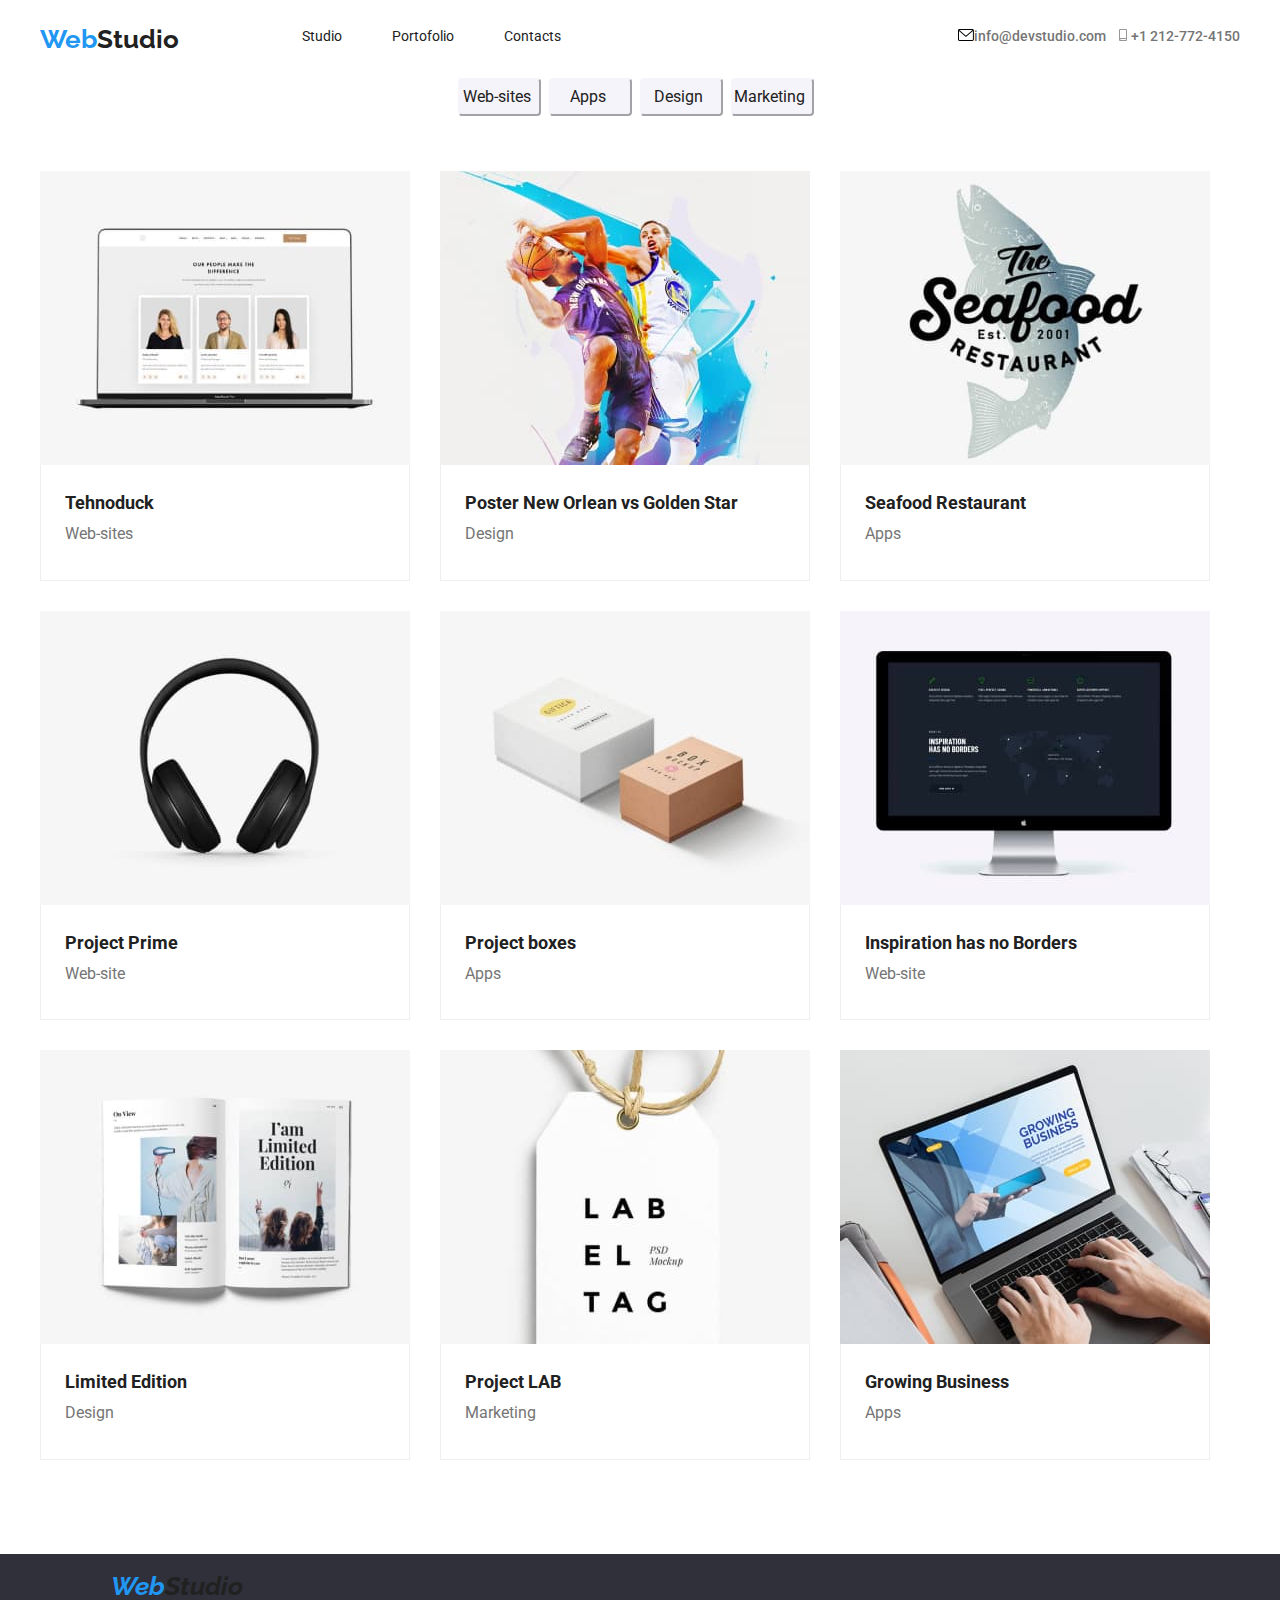
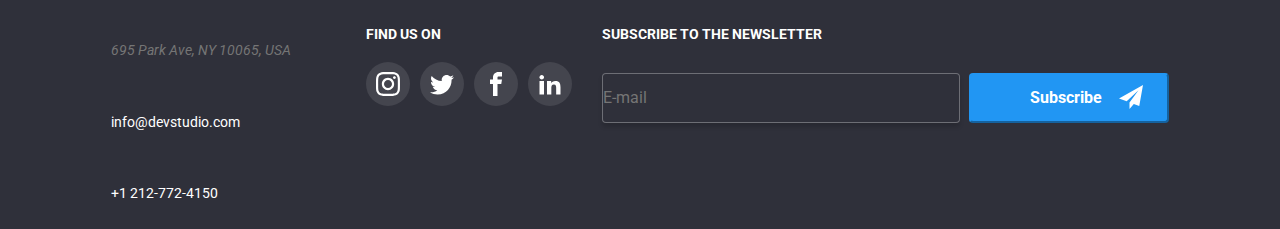
==== portofolio.html @ 78e28e06 "realizat structura proiect" ====
<!DOCTYPE html>
<html lang="en">
  <head>
    <meta charset="UTF-8" />
    <meta http-equiv="X-UA-Compatible" content="IE=edge" />
    <meta name="viewport" content="width=device-width, initial-scale=1.0" />
    <link
      rel="stylesheet"
      href="https://cdnjs.cloudflare.com/ajax/libs/modern-normalize/1.0.0/modern-normalize.min.css"
    />
    <link rel="stylesheet" href="./css/main.min.css" />
    <link rel="stylesheet" href="./sass/components/header.css" />
    <link rel="preconnect" href="https://fonts.googleapis.com" />
    <link rel="preconnect" href="https://fonts.gstatic.com" crossorigin />
    <link
      href="https://fonts.googleapis.com/css2?family=Oleo+Script&family=Raleway:wght@700&family=Roboto:wght@400;500;700;900&display=swap"
      rel="stylesheet"
    />
    <style>
      @import url("https://fonts.googleapis.com/css2?family=Oleo+Script&family=Raleway:wght@700&family=Roboto:wght@400;500;700;900&display=swap");
    </style>
    <title>Portofolio</title>
  </head>
  <body>
    <header class=" page-section">
    <div class="container">
        <a class="logo" href="/"><span class="web_logo">Web</span>Studio</a>
        <nav>
          <ul class="nav-grid">
            <li class="nav-grid_item">
              <a class="nav-link" href="index.html">Studio</a>
            </li>
            <li class="nav-grid_item">
              <a class="nav-link" href="portofolio.html">Portofolio</a>
            </li>
            <li class="nav-grid_item">
              <a class="nav-link" href="">Contacts</a>
            </li>
          </ul>
        </nav>
        <ul class="contact-list">
          <li class="contact-list_item">
            <a class="link" href="mailto:info@devstudio.com"
              ><svg class="address_icon" width="16" height="12">
                <use href="images/icons.svg#icon-envelope"></use></svg
              >info@devstudio.com</a
            >
          </li>
          <li class="contact-list_item">
            <a class="link" href="tel:+1212-772-4150">
              <svg class="address_icon" width="16" height="12">
                <use href="images/icons.svg#icon-smartphone"></use></svg
              >+1 212-772-4150</a
            >
          </li>
        </ul>
    </div>
  </header>
    <main>
      <section class="main-nav">
      <div class="container">
          <ul class="grid-buttons">
            <li class="grid-buttons_item">
              <button class="nav-button" type="button">Web-sites</button>
            </li>
            <li class="grid-buttons_item">
              <button class="nav-button" type="button">Apps</button>
            </li>
            <li class="grid-buttons_item">
              <button class="nav-button" type="button">Design</button>
            </li>
            <li class="grid-buttons_item">
              <button class="nav-button" type="button">Marketing</button>
            </li>
          </ul>
        </section>
      </div>
      <section class="product-section">
      <div class="container port-container">
          <ul class="product-grid ">
            <li class="product-item">
              <div class="box">
                <img
                  class="product-image"
                  src="images/portofolio/img7.jpg"
                  alt="laptop screenshot"
                  width="370"
                />
                <div class="overlay">
                  <p class="overlay_item">
                    Technoduck is a state-of-the-art coronavirus distribution
                    platform. Companies use this platform for digital espionage
                    and attacks on competitors' secure servers.
                  </p>
                </div>
              </div>
              <div class="subtitle">
                <h3 class="subtitle_name">Tehnoduck</h3>
                <p class="subtitle_item">Web-sites</p>
              </div>
            </li>
            <li class="product-item">
              <div class="box">
                <img
                  class="product-image"
                  src="images/portofolio/img8.jpg"
                  alt="basketball match New Orlean vs Golden Star"
                  width="370"
                />
                <div class="overlay">
                  <p class="overlay_item">
                    Technoduck is a state-of-the-art coronavirus distribution
                    platform. Companies use this platform for digital espionage
                    and attacks on competitors' secure servers.
                  </p>
                </div>
              </div>
              <div class="subtitle">
                <h3 class="subtitle_name">Poster New Orlean vs Golden Star</h3>
                <p class="subtitle_item">Design</p>
              </div>
            </li>
            <li class="product-item">
              <div class="box">
                <img
                  class="product-image"
                  src="images/portofolio/img9.jpg"
                  alt="Seafood restaurant logo"
                  width="370"
                />
                <div class="overlay">
                  <p class="overlay_item">
                    Technoduck is a state-of-the-art coronavirus distribution
                    platform. Companies use this platform for digital espionage
                    and attacks on competitors' secure servers.
                  </p>
                </div>
              </div>
              <div class="subtitle">
                <h3 class="subtitle_name">Seafood Restaurant</h3>
                <p class="subtitle_item">Apps</p>
              </div>
            </li>
            <li class="product-item">
              <div class="box">
                <img
                  class="product-image"
                  src="images/portofolio/img10.jpg"
                  alt="black headphones"
                  width="370"
                />
                <div class="overlay">
                  <p class="overlay_item">
                    Technoduck is a state-of-the-art coronavirus distribution
                    platform. Companies use this platform for digital espionage
                    and attacks on competitors' secure servers.
                  </p>
                </div>
              </div>
              <div class="subtitle">
                <h3 class="subtitle_name">Project Prime</h3>
                <p class="subtitle_item">Web-site</p>
              </div>
            </li>
            <li class="product-item">
              <div class="box">
                <img
                  class="product-image"
                  src="images/portofolio/img11.jpg"
                  alt="two boxes"
                  width="370"
                />
                <div class="overlay">
                  <p class="overlay_item">
                    Technoduck is a state-of-the-art coronavirus distribution
                    platform. Companies use this platform for digital espionage
                    and attacks on competitors' secure servers.
                  </p>
                </div>
              </div>
              <div class="subtitle">
                <h3 class="subtitle_name">Project boxes</h3>
                <p class="subtitle_item">Apps</p>
              </div>
            </li>
            <li class="product-item">
              <div class="box">
                <img
                  class="product-image"
                  src="images/portofolio/img12.jpg"
                  alt="world map screenshot"
                  width="370"
                />
                <div class="overlay">
                  <p class="overlay_item">
                    Technoduck is a state-of-the-art coronavirus distribution
                    platform. Companies use this platform for digital espionage
                    and attacks on competitors' secure servers.
                  </p>
                </div>
              </div>
              <div class="subtitle">
                <h3 class="subtitle_name">Inspiration has no Borders</h3>
                <p class="subtitle_item">Web-site</p>
              </div>
            </li>
            <li class="product-item">
              <div class="box">
                <img
                  class="product-image"
                  src="images/portofolio/img13.jpg"
                  alt="openbook"
                  width="370"
                />
                <div class="overlay">
                  <p class="overlay_item">
                    Technoduck is a state-of-the-art coronavirus distribution
                    platform. Companies use this platform for digital espionage
                    and attacks on competitors' secure servers.
                  </p>
                </div>
              </div>
              <div class="subtitle">
                <h3 class="subtitle_name">Limited Edition</h3>
                <p class="subtitle_item">Design</p>
              </div>
            </li>
            <li class="product-item">
              <div class="box">
                <img
                  class="product-image"
                  src="images/portofolio/img14.jpg"
                  alt="label item"
                  width="370"
                />
                <div class="overlay">
                  <p class="overlay_item">
                    Technoduck is a state-of-the-art coronavirus distribution
                    platform. Companies use this platform for digital espionage
                    and attacks on competitors' secure servers.
                  </p>
                </div>
              </div>
              <div class="subtitle">
                <h3 class="subtitle_name">Project LAB</h3>
                <p class="subtitle_item">Marketing</p>
              </div>
            </li>
            <li class="product-item">
              <div class="box">
                <img
                  class="product-image"
                  src="images/portofolio/img15.jpg"
                  alt="working laptop"
                  width="370"
                />
                <div class="overlay">
                  <p class="overlay_item">
                    Technoduck is a state-of-the-art coronavirus distribution
                    platform. Companies use this platform for digital espionage
                    and attacks on competitors' secure servers.
                  </p>
                </div>
              </div>
              <div class="subtitle">
                <h3 class="subtitle_name">Growing Business</h3>
                <p class="subtitle_item">Apps</p>
              </div>
            </li>
          </ul>
        </section>
      </div>
    </main>
    <footer class="footer">
      <div class="container">
        <div class="section-address">
          <address class="address">
            <a class="logo" href="/"
              ><span class="web_logo">Web</span>Studio</a
            >
            <ul class="address-grid">
              <li class="address-grid_item">
                <a class="address" href="https://goo.gl/maps/BJX6DLDA3epBpdEU6"
                  >695 Park Ave, NY 10065, USA</a
                >
              </li>
              <li class="address-grid_item">
                <a class="address-link" href="mailto:info@dev.studio.com"
                  >info@devstudio.com</a
                >
              </li>
              <li class="address-grid_item">
                <a class="address-link" href="tel:+1212-772-4150"
                  >+1 212-772-4150</a
                >
              </li>
            </ul>
          </address>
        </div>
        <div class="social-icon-section">
          <h4 class="social-title">Find us On</h4>
          <ul class="icon_grid">
            <li class="icon_grid_item icon_grid_footer">
              <a class="social-link" href="#" target="_blank"
                ><svg class="social_icon ">
                  <use href="images/icons.svg#icon-instagram"></use></svg
              ></a>
            </li>
            <li class="icon_grid_item icon_grid_footer">
              <a class="social-link" href="#" target="_blank"
                ><svg class="social_icon ">
                  <use href="images/icons.svg#icon-twitter"></use>
                </svg>
              </a>
            </li>
            <li class="icon_grid_item icon_grid_footer">
              <a class="social-link" href="#" target="_blank"
                ><svg class="social_icon ">
                  <use href="images/icons.svg#icon-facebook"></use>
                </svg>
              </a>
            </li>
            <li class="icon_grid_item icon_grid_footer">
              <a class="social-link"href="#" target="_blank">
                <svg class="social_icon">
                  <use href="images/icons.svg#icon-linkedin"></use></svg
              ></a>
            </li>
          </ul>
        </div>
        <div class="subscribe">
          <h4 class="social-title">Subscribe to the newsletter</h4>
          <input
            class="e-mail-section"
            type="email"
            name="e-mail"
            placeholder="E-mail"
          />
          <button class="button" type="submit">
            Subscribe
            <svg class="button_icon">
              <use href="images/form-icons.svg#icon-send"></use>
            </svg>
          </button>
        </div>
      </div>
    </footer>
  </body>
</html>
---- css/main.min.css ----
.heading{font-weight:900px;color:#fff;font-size:44px;line-height:1.36;display:inline-block;margin-bottom:30px;text-align:center;padding-top:200px}.heading__button{margin-bottom:200px}.button{width:200px;height:50px;color:#fff;font-weight:700;font-size:16px;line-height:1.85;background-color:#2196f3;border-color:#2196f3;border-radius:4px;display:inline-block;position:relative}.button:hover{cursor:pointer}.button_icon{width:24px;height:24px;position:absolute;top:10px;right:24px;fill:#fff}.page-section{max-width:1600px}.container-flex{display:flex;margin:0,auto;justify-content:center;align-items:center;flex-direction:column}.logo{text-decoration:none;color:#212121;font-weight:700;font-family:Raleway;font-size:26px;line-height:1,17;margin-right:93px;padding-top:18px}.web_logo{text-decoration:none;color:#2196f3;font-family:raleway;font-weight:700px;font-size:26px;line-height:1.38}.nav-grid{list-style-type:none;display:flex;gap:50px;padding:24px,0,0,25px}.nav-grid .nav-grid_item{display:inline-block}.nav-link{color:#212121;font-style:normal;font-weight:500px;font-size:14px;line-height:1.17;text-decoration:none}.nav-link:hover,.nav-link:active,.nav-link:focus{color:#2196f3}.contact-list{list-style-type:none;margin-left:auto}.contact-list .contact-list_item{display:inline-block}.link{text-decoration:none;color:#757575;font-weight:500;font-size:14px;line-height:1.14;font-style:normal}.link:hover,.link:focus,.link:active{color:#2196f3;cursor:pointer;-webkit-text-decoration:underline 2px #2196f3;text-decoration:underline 2px #2196f3;transition-property:cursor,-webkit-text-decoration;transition-property:cursor,text-decoration;transition-property:cursor,text-decoration,-webkit-text-decoration;transition-duration:250ms;transition-delay:250ms;transition-timing-function:cubic-bezier(0.4, 0, 0.2, 1)}.form-title{font-weight:700px;font-size:20px;line-height:1.17;margin-top:40px;margin-left:41px;margin-bottom:12px}.contact-form{width:448px;height:342px;display:flex;justify-content:center;align-items:center;flex-wrap:wrap}.contact-form label{flex:1 0 100%;font-size:12px;font-weight:400px;line-height:1.17;color:#757575;margin-bottom:10px;margin-left:75px;position:relative}.contact-form input{border-radius:4px;background-color:#fff;width:448px;height:40px;border:1px solid #757575;margin-top:4px;padding-left:40px}.contact-form textarea{width:448px;height:120px;resize:none;margin-top:4px}.form_icon{width:18px;height:18px;position:absolute;top:30px;left:13.5px;color:#212121}.form_icon:hover{fill:#2196f3}.contact-form input:hover,.contact-form input:focus-within{color:#2196f3;outline:none;background-color:#fff;border:1px solid #2196f3;box-shadow:0 2 1 0 rgba(0,0,0,.2),0 1 1 0 rgba(0,0,0,.14),0 1 3 0 rgba(0,0,0,.12);cursor:pointer}.contact-form textarea::-moz-placeholder{padding:12px 16px}.contact-form textarea::placeholder{padding:12px 16px}.contact-form textarea:focus-within{color:#2196f3;outline:none;background-color:#fff;border:1px solid #2196f3;box-shadow:0 2 1 0 rgba(0,0,0,.2),0 1 1 0 rgba(0,0,0,.14),0 1 3 0 rgba(0,0,0,.12);cursor:pointer}.form-agreement{font-size:14px;line-height:1.71;color:#757575;position:relative}.form-agreement svg{width:11px;height:8px;fill:#fff;position:absolute;top:2px;left:43px}.form-span{display:inline-block;width:16px;height:15px;margin-left:40px;margin-right:7px;margin-top:25px;border:1px solid #757575}.form-span:hover{background-color:#2196f3;border:1px solid #2196f3}.checkbox{display:none}.form-link{color:#2196f3;font-size:14px;line-height:1.71}.form-container .button{margin-left:164px}.grid{list-style-type:none;display:flex;flex-wrap:wrap;gap:30px}.grid--col-3 .grid_item{position:relative;margin-bottom:94px}.grid--col-4 .grid_item{margin-bottom:94px;margin-top:94px;display:inline-block}.team--grid .grid_item{box-shadow:1px 0 2px rgba(0,0,0,.2),1px 0 1px rgba(0,0,0,.14),3px 0 1px rgba(0,0,0,.12)}.social-link{background-color:#fff;border-radius:50%;width:44px;height:44px;display:flex;justify-content:center;align-items:center;padding:10px;transition:background-color 250ms cubic-bezier(0.4, 0, 0.2, 1)}.social-link:hover,.social-link:focus{background-color:#2196f3}.social-link_icon{fill:#757575}.section-heading{color:#212121;font-size:36px;font-style:bold;line-height:1.16;text-align:center;padding-bottom:50px}.grid_item{display:inline-block}.grid_icon{width:70px;height:70px;margin-bottom:30px;align-self:center}.grid_title{color:#212121;font-size:16px;font-weight:400px;line-height:1.17;margin-bottom:16px;text-align:left}.grid_parag{color:#757575;font-size:14px;line-height:1.71;margin-top:10px}.icon_grid{list-style-type:none;display:flex;justify-content:center;align-items:center;gap:10px}.icon_grid_item{margin-bottom:30px}.person-name{color:var(--writing-color);font-size:16px;font-weight:500px;line-height:1.17;text-align:center;margin-bottom:10px}.person-title{color:#757575;font-size:16px;font-weight:400px;line-height:1.17;margin-bottom:16px;text-align:center}.apps{width:370px;height:70px;background-color:rgba(47,48,58,.8);position:absolute;left:0;bottom:15px}.apps_title{color:#fff;font-weight:700px;font-size:14px;line-height:1.17;text-align:center;text-transform:uppercase;padding:27px 0}.product-grid{display:flex;flex-wrap:wrap;list-style-type:none;gap:30px;margin-bottom:94px}.product-grid.product-item{flex:calc((100% - 60px)/3)}.box{margin-left:auto;margin-right:auto;width:370px;height:294px;position:relative;overflow:hidden}.overlay{width:100%;height:100%;position:absolute;top:0;bottom:0;left:0;right:0;margin-top:1px;text-align:left;background-color:rgba(33,150,243,.9);transform:translatey(100%);transition:transform 250ms cubic-bezier(0.4, 0, 0.2, 1)}.overlay_item{color:#fff;font-weight:400;font-size:18px;line-height:1.55;padding:63px 24px 94px}.box :hover .overlay,.product-item:hover .overlay{transform:translatey(0)}.subtitle{border-bottom:1px solid rgba(238,238,238,.9333333333);border-left:1px solid rgba(238,238,238,.9333333333);border-right:1px solid rgba(238,238,238,.9333333333);padding-left:24px;padding-right:24px;padding-bottom:20px}.subtitle_name{color:#212121;font-style:bold;font-size:18px;line-height:2;padding-top:20px;margin-bottom:4px}.subtitle_item{color:#757575;font-size:16px;font-weight:400px;line-height:1.17;margin-bottom:16px;text-align:left}.grid-buttons{list-style-type:none;display:flex;justify-content:center;align-items:center;margin-bottom:50px}.grid-buttons_item{padding:6px,25px}.nav-button{min-width:83px;height:38px;color:#212121;background-color:#f5f4fa;border-color:#f5f4fa;border-radius:4px;font-style:medium;font-size:16px;text-align:center;margin-right:8px}.nav-button:hover,.nav-button:active,.nav-button:focus{cursor:pointer;background-color:#2196f3;border-color:#2196f3;color:#fff;box-shadow:0 2px 2px 0 rgba(0,0,0,.12),0 1px 2px 0 rgba(0,0,0,.08)}.footer{background-color:#2f303a;display:flex}.section-address{padding:60px,0}.social-icon-section{padding-top:72px}.subscribe{padding-top:72px}.social-title{color:#fff;font-family:Roboto;font-style:normal;font-weight:700px;font-size:14px;line-height:16.41px;text-transform:uppercase;margin-bottom:20px}.icon_grid_footer .social-link{background-color:rgba(255,255,255,.1)}.icon_grid_footer .social-link:hover,.icon_grid_footer .social-link:active{background-color:#2196f3}.icon_grid_footer .social-link .social_icon{fill:#fff}.address--footer .logo{color:#fff}.address-grid_item{margin-bottom:12px}.address-grid{list-style-type:none}.address-grid .address{padding:0;color:#757575;text-decoration:none;font-size:14px}.address-grid .address:hover,.address-grid .address:focus{color:#2196f3;text-decoration-line:underline 2px #2196f3;cursor:pointer}.address-grid .address-link{color:#fff;text-decoration:none;font-size:14px;font-weight:400px;line-height:1.14;font-style:normal;transition:color 250ms cubic-bezier(0.4, 0, 0.2, 1),-webkit-text-decoration 250ms cubic-bezier(0.4, 0, 0.2, 1);transition:color 250ms cubic-bezier(0.4, 0, 0.2, 1),text-decoration 250ms cubic-bezier(0.4, 0, 0.2, 1);transition:color 250ms cubic-bezier(0.4, 0, 0.2, 1),text-decoration 250ms cubic-bezier(0.4, 0, 0.2, 1),-webkit-text-decoration 250ms cubic-bezier(0.4, 0, 0.2, 1)}.address-grid .address-link:hover,.address-grid .address-link:focus{color:#2196f3;text-decoration-line:underline 2px #2196f3;cursor:pointer}.e-mail-section{height:50px;width:358px;font-size:16px;line-height:1.25;color:#757575;background-color:#2f303a;border:1px solid rgba(255,255,255,.3);border-radius:4px;box-shadow:0px 4px 4px 0px rgba(0,0,0,.15)}.e-mail-section:focus-within{border-color:#2196f3;outline:none;cursor:pointer}.company-link{height:92px;width:170px;border:1px solid #757575;display:flex;justify-content:center;align-items:center}.company-link:focus,.company-link:hover{border:1px solid #2196f3}.company_icon{fill:#757575}.company_icon:hover{fill:#2196f3}.grid--col-6{margin-bottom:94px}*{-webkit-margin-before:0;margin-block-start:0;-webkit-margin-after:0;margin-block-end:0;-webkit-margin-start:0;margin-inline-start:0;-webkit-margin-end:0;margin-inline-end:0;-webkit-padding-start:0;padding-inline-start:0}body{font-family:Roboto;font-weight:400;font-size:36px;line-height:1.66;letter-spacing:3%}.modal{position:fixed;width:100%;height:100%;background-color:rgba(0,0,0,.2);z-index:99;display:flex;justify-content:center;align-items:center;transition:opacity 4000ms cubic-bezier(0.4, 0, 0.2, 1),transform 4000ms cubic-bezier(0.4, 0, 0.2, 1)}.close-modal{padding:0;border-radius:50%;border:1px solid rgba(0,0,0,.1);width:30px;height:30px;font-size:16px;line-height:30px;display:flex;justify-content:center;align-items:center;position:absolute;top:8px;right:8px;cursor:pointer;background-color:#fff}.close-modal:hover{border-color:#2196f3}.inner-modal{border-color:#2196f3;width:528px;height:581px;background-color:#fff;box-shadow:0px 2px 1px 0px rgba(0,0,0,.2),0 1px 1px 0 rgba(0,0,0,.14);position:relative}.inner-modal:hover,.inner-modal:focus{transition-property:box-shadow;transition-duration:250ms;transition-timing-function:cubic-bezier(0.4, 0, 0.2, 1)}.is-hidden{visibility:hidden;opacity:0;pointer-events:none;transform:scale(0)}.container{max-width:1200px;margin:0 auto;display:flex;justify-content:center;gap:30px}.heading-section{max-width:1600px;margin:0,auto;background-image:url("../images/background.jpg"),url("../images/Img Overlay.jpg"),url("../images/background.jpg")}.social_icon{fill:#757575}.social_icon:hover{fill:#fff}/*# sourceMappingURL=main.min.css.map */
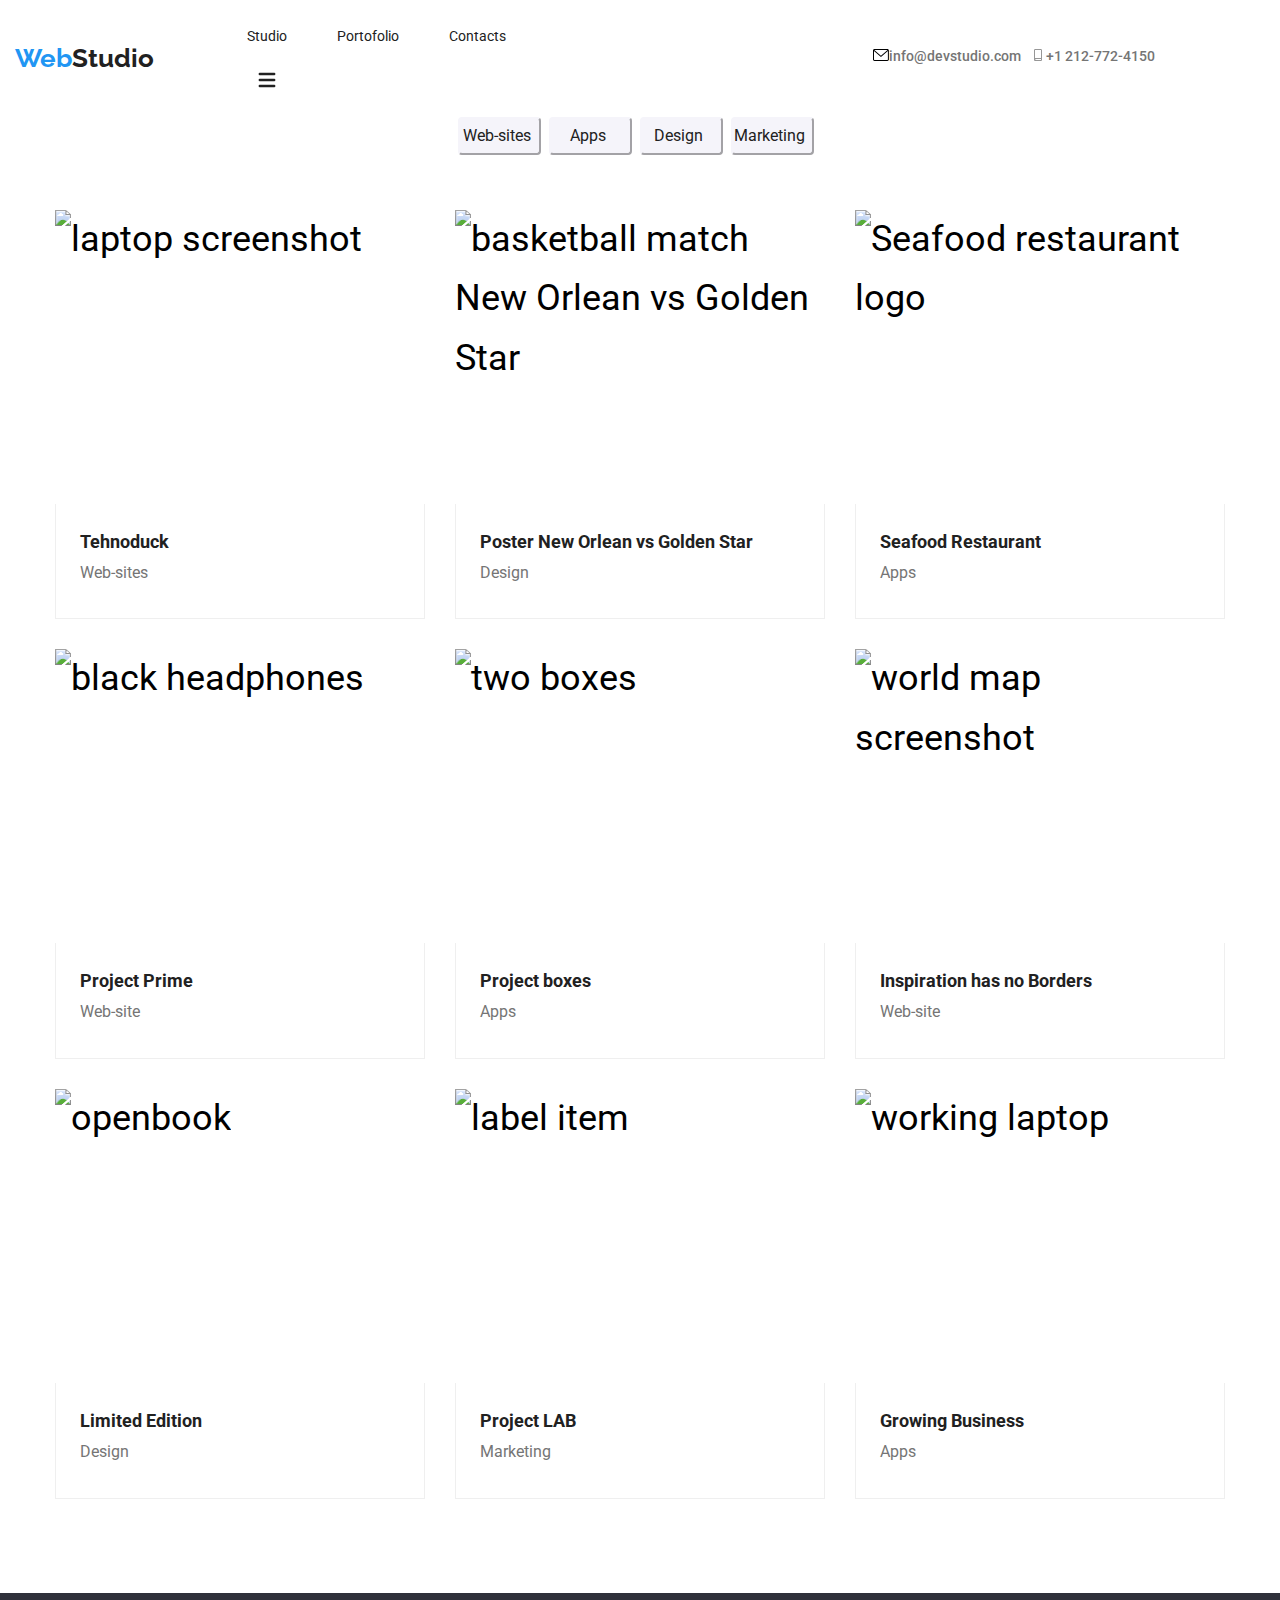
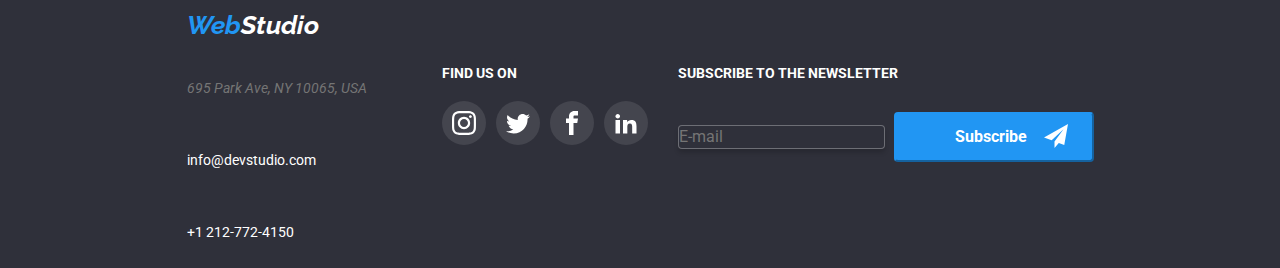
==== commit b5fd3d30: "modificat poze" ====
--- a/portofolio.html
+++ b/portofolio.html
@@ -9,7 +9,6 @@
       href="https://cdnjs.cloudflare.com/ajax/libs/modern-normalize/1.0.0/modern-normalize.min.css"
     />
     <link rel="stylesheet" href="./css/main.min.css" />
-    <link rel="stylesheet" href="./sass/components/header.css" />
     <link rel="preconnect" href="https://fonts.googleapis.com" />
     <link rel="preconnect" href="https://fonts.gstatic.com" crossorigin />
     <link
@@ -22,21 +21,40 @@
     <title>Portofolio</title>
   </head>
   <body>
-    <header class=" page-section">
-    <div class="container">
+    <header class="page-header">
+      <div class="page-header__inner">
         <a class="logo" href="/"><span class="web_logo">Web</span>Studio</a>
         <nav>
           <ul class="nav-grid">
-            <li class="nav-grid_item">
-              <a class="nav-link" href="index.html">Studio</a>
-            </li>
-            <li class="nav-grid_item">
+            <li class="nav_item">
+              <a class="nav-link" href="/">Studio</a>
+            </li>
+            <li class="nav_item">
               <a class="nav-link" href="portofolio.html">Portofolio</a>
             </li>
-            <li class="nav-grid_item">
-              <a class="nav-link" href="">Contacts</a>
+            <li class="nav_item">
+              <a class="nav-link" href="/">Contacts</a>
             </li>
           </ul>
+          <button
+            class="menu-toggle js-open-menu"
+            aria-expanded="false"
+            aria-controls="mobile-menu"
+          >
+            <svg
+              width="24"
+              height="24"
+              fill="currentColor"
+              viewBox="0 0 20 20"
+              xmlns="http://www.w3.org/2000/svg"
+            >
+              <path
+                fill-rule="evenodd"
+                d="M3 5a1 1 0 011-1h12a1 1 0 110 2H4a1 1 0 01-1-1zM3 10a1 1 0 011-1h12a1 1 0 110 2H4a1 1 0 01-1-1zM3 15a1 1 0 011-1h12a1 1 0 110 2H4a1 1 0 01-1-1z"
+                clip-rule="evenodd"
+              ></path>
+            </svg>
+          </button>
         </nav>
         <ul class="contact-list">
           <li class="contact-list_item">
@@ -54,11 +72,11 @@
             >
           </li>
         </ul>
-    </div>
-  </header>
+      </div>
+    </header>
     <main>
-      <section class="main-nav">
       <div class="container">
+        <section class="main-nav">
           <ul class="grid-buttons">
             <li class="grid-buttons_item">
               <button class="nav-button" type="button">Web-sites</button>
@@ -76,15 +94,15 @@
         </section>
       </div>
       <section class="product-section">
-      <div class="container port-container">
-          <ul class="product-grid ">
-            <li class="product-item">
-              <div class="box">
-                <img
-                  class="product-image"
-                  src="images/portofolio/img7.jpg"
+        <div class="container port-container">
+          <ul class="product-grid">
+            <li class="product-item">
+              <div class="box">
+                <img
+                  class="product-image"
+                  srcset="img-1-400w 400w, img-1-900w 900w"
+                  src="images/portofolio/img-400w.jpg"
                   alt="laptop screenshot"
-                  width="370"
                 />
                 <div class="overlay">
                   <p class="overlay_item">
@@ -103,9 +121,9 @@
               <div class="box">
                 <img
                   class="product-image"
-                  src="images/portofolio/img8.jpg"
+                  srcset="img2-400w 400w, img2-900w 900w"
+                  src="images/portofolio/img2-400w.jpg"
                   alt="basketball match New Orlean vs Golden Star"
-                  width="370"
                 />
                 <div class="overlay">
                   <p class="overlay_item">
@@ -124,9 +142,9 @@
               <div class="box">
                 <img
                   class="product-image"
-                  src="images/portofolio/img9.jpg"
+                  srcset="img-3-400w 400w, img-3-900w 900w"
+                  src="images/portofolio/img-3-400w.jpg"
                   alt="Seafood restaurant logo"
-                  width="370"
                 />
                 <div class="overlay">
                   <p class="overlay_item">
@@ -145,9 +163,9 @@
               <div class="box">
                 <img
                   class="product-image"
-                  src="images/portofolio/img10.jpg"
+                  srcset="img-4-400w 400w, img-4-900w 900w"
+                  src="images/portofolio/img-4-400w.jpg"
                   alt="black headphones"
-                  width="370"
                 />
                 <div class="overlay">
                   <p class="overlay_item">
@@ -166,9 +184,9 @@
               <div class="box">
                 <img
                   class="product-image"
-                  src="images/portofolio/img11.jpg"
+                  srcset="img-5-400w 400w, img-5-900w 900w"
+                  src="images/portofolio/img-5-400w.jpg "
                   alt="two boxes"
-                  width="370"
                 />
                 <div class="overlay">
                   <p class="overlay_item">
@@ -187,9 +205,9 @@
               <div class="box">
                 <img
                   class="product-image"
-                  src="images/portofolio/img12.jpg"
+                  srcset="img-6-400w 400w, img-6-900w 900w"
+                  src="images/portofolio/img-6-400w.jpg"
                   alt="world map screenshot"
-                  width="370"
                 />
                 <div class="overlay">
                   <p class="overlay_item">
@@ -208,7 +226,8 @@
               <div class="box">
                 <img
                   class="product-image"
-                  src="images/portofolio/img13.jpg"
+                  srcset="img-7-400w 400w, img-7-900w 900w"
+                  src="images/portofolio/img-7-400w.jpg"
                   alt="openbook"
                   width="370"
                 />
@@ -229,9 +248,9 @@
               <div class="box">
                 <img
                   class="product-image"
-                  src="images/portofolio/img14.jpg"
+                  srcset="img-8-400w 400w, img-8-900w 900w"
+                  src="images/portofolio/img-8-400w.jpg"
                   alt="label item"
-                  width="370"
                 />
                 <div class="overlay">
                   <p class="overlay_item">
@@ -250,9 +269,9 @@
               <div class="box">
                 <img
                   class="product-image"
-                  src="images/portofolio/img15.jpg"
+                  srcset="img-9-400w 400w, img-9-900w 900w"
+                  src="images/portofolio/img-9-400w.jpg"
                   alt="working laptop"
-                  width="370"
                 />
                 <div class="overlay">
                   <p class="overlay_item">
@@ -268,16 +287,14 @@
               </div>
             </li>
           </ul>
-        </section>
-      </div>
+        </div>
+      </section>
     </main>
     <footer class="footer">
-      <div class="container">
+      <div class="container footer-section">
         <div class="section-address">
-          <address class="address">
-            <a class="logo" href="/"
-              ><span class="web_logo">Web</span>Studio</a
-            >
+          <address class="address address--footer">
+            <a class="logo" href="/"><span class="web_logo">Web</span>Studio</a>
             <ul class="address-grid">
               <li class="address-grid_item">
                 <a class="address" href="https://goo.gl/maps/BJX6DLDA3epBpdEU6"
@@ -302,26 +319,26 @@
           <ul class="icon_grid">
             <li class="icon_grid_item icon_grid_footer">
               <a class="social-link" href="#" target="_blank"
-                ><svg class="social_icon ">
+                ><svg class="social_icon">
                   <use href="images/icons.svg#icon-instagram"></use></svg
               ></a>
             </li>
             <li class="icon_grid_item icon_grid_footer">
               <a class="social-link" href="#" target="_blank"
-                ><svg class="social_icon ">
+                ><svg class="social_icon">
                   <use href="images/icons.svg#icon-twitter"></use>
                 </svg>
               </a>
             </li>
             <li class="icon_grid_item icon_grid_footer">
               <a class="social-link" href="#" target="_blank"
-                ><svg class="social_icon ">
+                ><svg class="social_icon">
                   <use href="images/icons.svg#icon-facebook"></use>
                 </svg>
               </a>
             </li>
             <li class="icon_grid_item icon_grid_footer">
-              <a class="social-link"href="#" target="_blank">
+              <a class="social-link" href="#" target="_blank">
                 <svg class="social_icon">
                   <use href="images/icons.svg#icon-linkedin"></use></svg
               ></a>
@@ -345,5 +362,52 @@
         </div>
       </div>
     </footer>
+    <div class="menu-container js-menu-container" id="mobile-menu">
+      <button class="menu-toggle js-close-menu">
+        <svg
+          fill="currentColor"
+          viewBox="0 0 20 20"
+          xmlns="http://www.w3.org/2000/svg"
+          width="24"
+          height="24"
+        >
+          <path
+            fill-rule="evenodd"
+            d="M4.293 4.293a1 1 0 011.414 0L10 8.586l4.293-4.293a1 1 0 111.414 1.414L11.414 10l4.293 4.293a1 1 0 01-1.414 1.414L10 11.414l-4.293 4.293a1 1 0 01-1.414-1.414L8.586 10 4.293 5.707a1 1 0 010-1.414z"
+            clip-rule="evenodd"
+          ></path>
+        </svg>
+      </button>
+      <ul class="mobile-menu">
+        <li><a href="index.html" class="link">Studio</a></li>
+        <li><a href="portofolio.html" class="link">Portofolio</a></li>
+        <li><a href="#" class="link">Contacts</a></li>
+      </ul>
+      <ul class="mobile-menu contacts">
+        <li>
+          <a class="contact-link" href="mailto:info@devstudio.com"
+            >info@devstudio.com</a
+          >
+        </li>
+        <li>
+          <a class="contact-link" href="tel:+1212-772-4150"> +1 212-772-4150</a>
+        </li>
+      </ul>
+      <ul class="mobile-menu social-links">
+        <li class="menu_item">
+          <a class="social-link_item" href="#">Instagram</a>
+        </li>
+        <li class="menu_item">
+          <a class="social-link_item" href="#">Twitter</a>
+        </li>
+        <li class="menu_item">
+          <a class="social-link_item" href="#">Facebook</a>
+        </li>
+        <li class="menu_item">
+          <a class="social-link_item" href="#">Linkedin</a>
+        </li>
+      </ul>
+    </div>
+    <script defer src="js/mobile-menu.js"></script>
   </body>
 </html>
--- a/css/main.min.css
+++ b/css/main.min.css
@@ -1 +1 @@
-.heading{font-weight:900px;color:#fff;font-size:44px;line-height:1.36;display:inline-block;margin-bottom:30px;text-align:center;padding-top:200px}.heading__button{margin-bottom:200px}.button{width:200px;height:50px;color:#fff;font-weight:700;font-size:16px;line-height:1.85;background-color:#2196f3;border-color:#2196f3;border-radius:4px;display:inline-block;position:relative}.button:hover{cursor:pointer}.button_icon{width:24px;height:24px;position:absolute;top:10px;right:24px;fill:#fff}.page-section{max-width:1600px}.container-flex{display:flex;margin:0,auto;justify-content:center;align-items:center;flex-direction:column}.logo{text-decoration:none;color:#212121;font-weight:700;font-family:Raleway;font-size:26px;line-height:1,17;margin-right:93px;padding-top:18px}.web_logo{text-decoration:none;color:#2196f3;font-family:raleway;font-weight:700px;font-size:26px;line-height:1.38}.nav-grid{list-style-type:none;display:flex;gap:50px;padding:24px,0,0,25px}.nav-grid .nav-grid_item{display:inline-block}.nav-link{color:#212121;font-style:normal;font-weight:500px;font-size:14px;line-height:1.17;text-decoration:none}.nav-link:hover,.nav-link:active,.nav-link:focus{color:#2196f3}.contact-list{list-style-type:none;margin-left:auto}.contact-list .contact-list_item{display:inline-block}.link{text-decoration:none;color:#757575;font-weight:500;font-size:14px;line-height:1.14;font-style:normal}.link:hover,.link:focus,.link:active{color:#2196f3;cursor:pointer;-webkit-text-decoration:underline 2px #2196f3;text-decoration:underline 2px #2196f3;transition-property:cursor,-webkit-text-decoration;transition-property:cursor,text-decoration;transition-property:cursor,text-decoration,-webkit-text-decoration;transition-duration:250ms;transition-delay:250ms;transition-timing-function:cubic-bezier(0.4, 0, 0.2, 1)}.form-title{font-weight:700px;font-size:20px;line-height:1.17;margin-top:40px;margin-left:41px;margin-bottom:12px}.contact-form{width:448px;height:342px;display:flex;justify-content:center;align-items:center;flex-wrap:wrap}.contact-form label{flex:1 0 100%;font-size:12px;font-weight:400px;line-height:1.17;color:#757575;margin-bottom:10px;margin-left:75px;position:relative}.contact-form input{border-radius:4px;background-color:#fff;width:448px;height:40px;border:1px solid #757575;margin-top:4px;padding-left:40px}.contact-form textarea{width:448px;height:120px;resize:none;margin-top:4px}.form_icon{width:18px;height:18px;position:absolute;top:30px;left:13.5px;color:#212121}.form_icon:hover{fill:#2196f3}.contact-form input:hover,.contact-form input:focus-within{color:#2196f3;outline:none;background-color:#fff;border:1px solid #2196f3;box-shadow:0 2 1 0 rgba(0,0,0,.2),0 1 1 0 rgba(0,0,0,.14),0 1 3 0 rgba(0,0,0,.12);cursor:pointer}.contact-form textarea::-moz-placeholder{padding:12px 16px}.contact-form textarea::placeholder{padding:12px 16px}.contact-form textarea:focus-within{color:#2196f3;outline:none;background-color:#fff;border:1px solid #2196f3;box-shadow:0 2 1 0 rgba(0,0,0,.2),0 1 1 0 rgba(0,0,0,.14),0 1 3 0 rgba(0,0,0,.12);cursor:pointer}.form-agreement{font-size:14px;line-height:1.71;color:#757575;position:relative}.form-agreement svg{width:11px;height:8px;fill:#fff;position:absolute;top:2px;left:43px}.form-span{display:inline-block;width:16px;height:15px;margin-left:40px;margin-right:7px;margin-top:25px;border:1px solid #757575}.form-span:hover{background-color:#2196f3;border:1px solid #2196f3}.checkbox{display:none}.form-link{color:#2196f3;font-size:14px;line-height:1.71}.form-container .button{margin-left:164px}.grid{list-style-type:none;display:flex;flex-wrap:wrap;gap:30px}.grid--col-3 .grid_item{position:relative;margin-bottom:94px}.grid--col-4 .grid_item{margin-bottom:94px;margin-top:94px;display:inline-block}.team--grid .grid_item{box-shadow:1px 0 2px rgba(0,0,0,.2),1px 0 1px rgba(0,0,0,.14),3px 0 1px rgba(0,0,0,.12)}.social-link{background-color:#fff;border-radius:50%;width:44px;height:44px;display:flex;justify-content:center;align-items:center;padding:10px;transition:background-color 250ms cubic-bezier(0.4, 0, 0.2, 1)}.social-link:hover,.social-link:focus{background-color:#2196f3}.social-link_icon{fill:#757575}.section-heading{color:#212121;font-size:36px;font-style:bold;line-height:1.16;text-align:center;padding-bottom:50px}.grid_item{display:inline-block}.grid_icon{width:70px;height:70px;margin-bottom:30px;align-self:center}.grid_title{color:#212121;font-size:16px;font-weight:400px;line-height:1.17;margin-bottom:16px;text-align:left}.grid_parag{color:#757575;font-size:14px;line-height:1.71;margin-top:10px}.icon_grid{list-style-type:none;display:flex;justify-content:center;align-items:center;gap:10px}.icon_grid_item{margin-bottom:30px}.person-name{color:var(--writing-color);font-size:16px;font-weight:500px;line-height:1.17;text-align:center;margin-bottom:10px}.person-title{color:#757575;font-size:16px;font-weight:400px;line-height:1.17;margin-bottom:16px;text-align:center}.apps{width:370px;height:70px;background-color:rgba(47,48,58,.8);position:absolute;left:0;bottom:15px}.apps_title{color:#fff;font-weight:700px;font-size:14px;line-height:1.17;text-align:center;text-transform:uppercase;padding:27px 0}.product-grid{display:flex;flex-wrap:wrap;list-style-type:none;gap:30px;margin-bottom:94px}.product-grid.product-item{flex:calc((100% - 60px)/3)}.box{margin-left:auto;margin-right:auto;width:370px;height:294px;position:relative;overflow:hidden}.overlay{width:100%;height:100%;position:absolute;top:0;bottom:0;left:0;right:0;margin-top:1px;text-align:left;background-color:rgba(33,150,243,.9);transform:translatey(100%);transition:transform 250ms cubic-bezier(0.4, 0, 0.2, 1)}.overlay_item{color:#fff;font-weight:400;font-size:18px;line-height:1.55;padding:63px 24px 94px}.box :hover .overlay,.product-item:hover .overlay{transform:translatey(0)}.subtitle{border-bottom:1px solid rgba(238,238,238,.9333333333);border-left:1px solid rgba(238,238,238,.9333333333);border-right:1px solid rgba(238,238,238,.9333333333);padding-left:24px;padding-right:24px;padding-bottom:20px}.subtitle_name{color:#212121;font-style:bold;font-size:18px;line-height:2;padding-top:20px;margin-bottom:4px}.subtitle_item{color:#757575;font-size:16px;font-weight:400px;line-height:1.17;margin-bottom:16px;text-align:left}.grid-buttons{list-style-type:none;display:flex;justify-content:center;align-items:center;margin-bottom:50px}.grid-buttons_item{padding:6px,25px}.nav-button{min-width:83px;height:38px;color:#212121;background-color:#f5f4fa;border-color:#f5f4fa;border-radius:4px;font-style:medium;font-size:16px;text-align:center;margin-right:8px}.nav-button:hover,.nav-button:active,.nav-button:focus{cursor:pointer;background-color:#2196f3;border-color:#2196f3;color:#fff;box-shadow:0 2px 2px 0 rgba(0,0,0,.12),0 1px 2px 0 rgba(0,0,0,.08)}.footer{background-color:#2f303a;display:flex}.section-address{padding:60px,0}.social-icon-section{padding-top:72px}.subscribe{padding-top:72px}.social-title{color:#fff;font-family:Roboto;font-style:normal;font-weight:700px;font-size:14px;line-height:16.41px;text-transform:uppercase;margin-bottom:20px}.icon_grid_footer .social-link{background-color:rgba(255,255,255,.1)}.icon_grid_footer .social-link:hover,.icon_grid_footer .social-link:active{background-color:#2196f3}.icon_grid_footer .social-link .social_icon{fill:#fff}.address--footer .logo{color:#fff}.address-grid_item{margin-bottom:12px}.address-grid{list-style-type:none}.address-grid .address{padding:0;color:#757575;text-decoration:none;font-size:14px}.address-grid .address:hover,.address-grid .address:focus{color:#2196f3;text-decoration-line:underline 2px #2196f3;cursor:pointer}.address-grid .address-link{color:#fff;text-decoration:none;font-size:14px;font-weight:400px;line-height:1.14;font-style:normal;transition:color 250ms cubic-bezier(0.4, 0, 0.2, 1),-webkit-text-decoration 250ms cubic-bezier(0.4, 0, 0.2, 1);transition:color 250ms cubic-bezier(0.4, 0, 0.2, 1),text-decoration 250ms cubic-bezier(0.4, 0, 0.2, 1);transition:color 250ms cubic-bezier(0.4, 0, 0.2, 1),text-decoration 250ms cubic-bezier(0.4, 0, 0.2, 1),-webkit-text-decoration 250ms cubic-bezier(0.4, 0, 0.2, 1)}.address-grid .address-link:hover,.address-grid .address-link:focus{color:#2196f3;text-decoration-line:underline 2px #2196f3;cursor:pointer}.e-mail-section{height:50px;width:358px;font-size:16px;line-height:1.25;color:#757575;background-color:#2f303a;border:1px solid rgba(255,255,255,.3);border-radius:4px;box-shadow:0px 4px 4px 0px rgba(0,0,0,.15)}.e-mail-section:focus-within{border-color:#2196f3;outline:none;cursor:pointer}.company-link{height:92px;width:170px;border:1px solid #757575;display:flex;justify-content:center;align-items:center}.company-link:focus,.company-link:hover{border:1px solid #2196f3}.company_icon{fill:#757575}.company_icon:hover{fill:#2196f3}.grid--col-6{margin-bottom:94px}*{-webkit-margin-before:0;margin-block-start:0;-webkit-margin-after:0;margin-block-end:0;-webkit-margin-start:0;margin-inline-start:0;-webkit-margin-end:0;margin-inline-end:0;-webkit-padding-start:0;padding-inline-start:0}body{font-family:Roboto;font-weight:400;font-size:36px;line-height:1.66;letter-spacing:3%}.modal{position:fixed;width:100%;height:100%;background-color:rgba(0,0,0,.2);z-index:99;display:flex;justify-content:center;align-items:center;transition:opacity 4000ms cubic-bezier(0.4, 0, 0.2, 1),transform 4000ms cubic-bezier(0.4, 0, 0.2, 1)}.close-modal{padding:0;border-radius:50%;border:1px solid rgba(0,0,0,.1);width:30px;height:30px;font-size:16px;line-height:30px;display:flex;justify-content:center;align-items:center;position:absolute;top:8px;right:8px;cursor:pointer;background-color:#fff}.close-modal:hover{border-color:#2196f3}.inner-modal{border-color:#2196f3;width:528px;height:581px;background-color:#fff;box-shadow:0px 2px 1px 0px rgba(0,0,0,.2),0 1px 1px 0 rgba(0,0,0,.14);position:relative}.inner-modal:hover,.inner-modal:focus{transition-property:box-shadow;transition-duration:250ms;transition-timing-function:cubic-bezier(0.4, 0, 0.2, 1)}.is-hidden{visibility:hidden;opacity:0;pointer-events:none;transform:scale(0)}.container{max-width:1200px;margin:0 auto;display:flex;justify-content:center;gap:30px}.heading-section{max-width:1600px;margin:0,auto;background-image:url("../images/background.jpg"),url("../images/Img Overlay.jpg"),url("../images/background.jpg")}.social_icon{fill:#757575}.social_icon:hover{fill:#fff}/*# sourceMappingURL=main.min.css.map */+@media(min-width: 1200px){.page-section .what-we-do{display:none}}.grid{flex-basis:0 0 100%;list-style-type:none;display:flex;flex-wrap:wrap;gap:30px}.grid--col-3 .grid_item{flex-basis:1 0 100%;position:relative;margin-bottom:94px}.grid--col-4 .grid_item{flex-basis:0 0 100%;margin-bottom:94px;margin-top:94px;display:inline-block}.team--grid .grid_item{box-shadow:1px 0 2px rgba(0,0,0,.2),1px 0 1px rgba(0,0,0,.14),3px 0 1px rgba(0,0,0,.12)}.social-link{background-color:#fff;border-radius:50%;width:44px;height:44px;display:flex;justify-content:center;align-items:center;padding:10px;transition:background-color 250ms cubic-bezier(0.4, 0, 0.2, 1)}.social-link:hover,.social-link:focus{background-color:#2196f3}.social-link_icon{fill:#757575}.section-heading{color:#212121;font-size:36px;font-style:bold;line-height:1.16;text-align:center;padding-bottom:50px}.grid_item{display:inline-block}.grid_icon{width:70px;height:70px;margin-bottom:30px;align-self:center}.grid_title{color:#212121;font-size:16px;font-weight:400px;line-height:1.17;margin-bottom:16px;text-align:left}.grid_parag{color:#757575;font-size:14px;line-height:1.71;margin-top:10px}.icon_grid{list-style-type:none;display:flex;justify-content:center;align-items:center;gap:10px}.icon_grid_item{margin-bottom:30px}.person-name{color:var(--writing-color);font-size:16px;font-weight:500px;line-height:1.17;text-align:center;margin-bottom:10px}.person-title{color:#757575;font-size:16px;font-weight:400px;line-height:1.17;margin-bottom:16px;text-align:center}.apps{width:370px;height:70px;background-color:rgba(47,48,58,.8);position:absolute;left:0;bottom:15px}.apps_title{color:#fff;font-weight:700px;font-size:14px;line-height:1.17;text-align:center;text-transform:uppercase;padding:27px 0}.company-link{height:92px;width:170px;border:1px solid #757575;display:flex;justify-content:center;align-items:center}.company-link:focus,.company-link:hover{border:1px solid #2196f3}.company_icon{fill:#757575}.company_icon:hover{fill:#2196f3}.grid--col-6{margin-bottom:94px}.footer{background-color:#2f303a;display:flex}.section-address{padding:60px,0}.social-icon-section{padding-top:72px}.subscribe{padding-top:72px}.social-title{color:#fff;font-family:Roboto;font-style:normal;font-weight:700px;font-size:14px;line-height:16.41px;text-transform:uppercase;margin-bottom:20px}.icon_grid_footer .social-link{background-color:rgba(255,255,255,.1)}.icon_grid_footer .social-link:hover,.icon_grid_footer .social-link:active{background-color:#2196f3}.icon_grid_footer .social-link .social_icon{fill:#fff}.address--footer .logo{color:#fff}.address-grid_item{margin-bottom:12px}.address-grid{list-style-type:none}.address-grid .address{padding:0;color:#757575;text-decoration:none;font-size:14px}.address-grid .address:hover,.address-grid .address:focus{color:#2196f3;text-decoration-line:underline 2px #2196f3;cursor:pointer}.address-grid .address-link{color:#fff;text-decoration:none;font-size:14px;font-weight:400px;line-height:1.14;font-style:normal;transition:color 250ms cubic-bezier(0.4, 0, 0.2, 1),-webkit-text-decoration 250ms cubic-bezier(0.4, 0, 0.2, 1);transition:color 250ms cubic-bezier(0.4, 0, 0.2, 1),text-decoration 250ms cubic-bezier(0.4, 0, 0.2, 1);transition:color 250ms cubic-bezier(0.4, 0, 0.2, 1),text-decoration 250ms cubic-bezier(0.4, 0, 0.2, 1),-webkit-text-decoration 250ms cubic-bezier(0.4, 0, 0.2, 1)}.address-grid .address-link:hover,.address-grid .address-link:focus{color:#2196f3;text-decoration-line:underline 2px #2196f3;cursor:pointer}.e-mail-section{font-size:16px;line-height:1.25;color:#757575;background-color:#2f303a;border:1px solid rgba(255,255,255,.3);border-radius:4px;box-shadow:0px 4px 4px 0px rgba(0,0,0,.15)}.e-mail-section:focus-within{border-color:#2196f3;outline:none;cursor:pointer}.heading{font-weight:900px;color:#fff;font-size:44px;line-height:1.36;display:inline-block;margin-bottom:30px;text-align:center;padding-top:200px}.heading__button{margin-bottom:200px}.page-header__inner{min-width:320px;max-width:1170px;padding-left:15px;padding-right:15px;min-height:80px;display:flex;justify-content:space-between;align-items:center}.button{width:200px;height:50px;color:#fff;font-weight:700;font-size:16px;line-height:1.85;background-color:#2196f3;border-color:#2196f3;border-radius:4px;display:inline-block;position:relative}.button:hover{cursor:pointer}.button_icon{width:24px;height:24px;position:absolute;top:10px;right:24px;fill:#fff}.page-section{min-width:480px}.container-flex{min-width:480px;max-width:1600px;display:flex;margin:0,auto;justify-content:center;align-items:center;flex-direction:column}.logo{text-decoration:none;color:#212121;font-weight:700;font-family:Raleway;font-size:26px;line-height:1,17;margin-right:93px;padding-top:18px}.web_logo{text-decoration:none;color:#2196f3;font-family:raleway;font-weight:700px;font-size:26px;line-height:1.38}.nav-grid{list-style-type:none;display:flex;gap:50px;padding:24px,0,0,25px}.nav-grid .nav-grid_item{display:inline-block}@media(max-width: 767px){.nav-grid{display:none}}.nav-link{color:#212121;font-style:normal;font-weight:500px;font-size:14px;line-height:1.17;text-decoration:none}.nav-link:hover,.nav-link:active,.nav-link:focus{color:#2196f3}.contact-list{list-style-type:none;margin-left:auto}.contact-list .contact-list_item{display:inline-block}@media(max-width: 767px){.contact-list{display:none}}.link{text-decoration:none;color:#757575;font-weight:500;font-size:14px;line-height:1.14;font-style:normal}.link:hover,.link:focus,.link:active{color:#2196f3;cursor:pointer;-webkit-text-decoration:underline 2px #2196f3;text-decoration:underline 2px #2196f3;transition-property:cursor,-webkit-text-decoration;transition-property:cursor,text-decoration;transition-property:cursor,text-decoration,-webkit-text-decoration;transition-duration:250ms;transition-delay:250ms;transition-timing-function:cubic-bezier(0.4, 0, 0.2, 1)}.form-title{font-weight:700px;font-size:20px;line-height:1.17;margin-top:40px;margin-left:41px;margin-bottom:12px}.contact-form{width:448px;height:342px;display:flex;justify-content:center;align-items:center;flex-wrap:wrap}.contact-form label{flex:1 0 100%;font-size:12px;font-weight:400px;line-height:1.17;color:#757575;margin-bottom:10px;margin-left:75px;position:relative}.contact-form input{border-radius:4px;background-color:#fff;width:448px;height:40px;border:1px solid #757575;margin-top:4px;padding-left:40px}.contact-form textarea{width:448px;height:120px;resize:none;margin-top:4px}.form_icon{width:18px;height:18px;position:absolute;top:30px;left:13.5px;color:#212121}.form_icon:hover{fill:#2196f3}.contact-form input:hover,.contact-form input:focus-within{color:#2196f3;outline:none;background-color:#fff;border:1px solid #2196f3;box-shadow:0 2 1 0 rgba(0,0,0,.2),0 1 1 0 rgba(0,0,0,.14),0 1 3 0 rgba(0,0,0,.12);cursor:pointer}.contact-form textarea::-moz-placeholder{padding:12px 16px}.contact-form textarea::placeholder{padding:12px 16px}.contact-form textarea:focus-within{color:#2196f3;outline:none;background-color:#fff;border:1px solid #2196f3;box-shadow:0 2 1 0 rgba(0,0,0,.2),0 1 1 0 rgba(0,0,0,.14),0 1 3 0 rgba(0,0,0,.12);cursor:pointer}.form-agreement{font-size:14px;line-height:1.71;color:#757575;position:relative}.form-agreement svg{width:11px;height:8px;fill:#fff;position:absolute;top:2px;left:43px}.form-span{display:inline-block;width:16px;height:15px;margin-left:40px;margin-right:7px;margin-top:25px;border:1px solid #757575}.form-span:hover{background-color:#2196f3;border:1px solid #2196f3}.checkbox{display:none}.form-link{color:#2196f3;font-size:14px;line-height:1.71}.form-container .button{margin-left:164px}.menu-container{display:flex;padding:0;margin:0;list-style:none;flex-direction:column}@media(max-width: 767){.menu-toggle{display:none}}@media(min-width: 767px){.menu-container{display:none}}.mobile-menu.contacts{margin-top:auto}.mobile-menu.contacts:hover,.mobile-menu.contacts:focus{color:#2196f3;cursor:pointer}.mobile-menu .link{padding:10px;text-decoration:none;font-weight:500px;font-size:40px;color:#212121;text-decoration:none}.mobile-menu .link:hover,.mobile-menu .link:focus{color:#2196f3;cursor:pointer}.social-links{display:flex;flex-direction:row}.social-links:not(:last-child){border-right:1px solid #757575}.social-link_item{color:#2196f3;text-decoration:none;font-size:18px;text-decoration:none;margin-left:20px}.menu-toggle{min-height:40px;min-width:40px;display:flex;align-items:center;justify-content:center;color:#212121;margin:0;padding:0;background-color:rgba(0,0,0,0);cursor:pointer;border:none;border-radius:50%;outline:none}.menu-toggle:hover,.menu-toggle:focus{color:#2196f3;cursor:pointer}.menu-container{position:fixed;top:0;left:0;width:100vw;height:100vh;padding:32px;background-color:#fff;z-index:999;transform:translateX(100%);transition:transform 250ms ease-in-out}.menu-container.is-open{transform:translateX(0)}.menu-container .menu-toggle{position:absolute;top:16px;right:16px;color:#212121}.mobile-menu{padding:0;margin:0;list-style:none}.contact-link{color:#757575;text-decoration:none}.product-grid{display:flex;flex-wrap:wrap;list-style-type:none;gap:30px;margin-bottom:94px}.product-grid.product-item{flex-basis:0 0 100%}.box{margin-left:auto;margin-right:auto;width:370px;height:294px;position:relative;overflow:hidden}.overlay{width:100%;height:100%;position:absolute;top:0;bottom:0;left:0;right:0;margin-top:1px;text-align:left;background-color:rgba(33,150,243,.9);transform:translatey(100%);transition:transform 250ms cubic-bezier(0.4, 0, 0.2, 1)}.overlay_item{color:#fff;font-weight:400;font-size:18px;line-height:1.55;padding:63px 24px 94px}.box :hover .overlay,.product-item:hover .overlay{transform:translatey(0)}.subtitle{border-bottom:1px solid rgba(238,238,238,.9333333333);border-left:1px solid rgba(238,238,238,.9333333333);border-right:1px solid rgba(238,238,238,.9333333333);padding-left:24px;padding-right:24px;padding-bottom:20px}.subtitle_name{color:#212121;font-style:bold;font-size:18px;line-height:2;padding-top:20px;margin-bottom:4px}.subtitle_item{color:#757575;font-size:16px;font-weight:400px;line-height:1.17;margin-bottom:16px;text-align:left}.grid-buttons{list-style-type:none;display:flex;justify-content:center;align-items:center;margin-bottom:50px}.grid-buttons_item{padding:6px,25px}.nav-button{min-width:83px;height:38px;color:#212121;background-color:#f5f4fa;border-color:#f5f4fa;border-radius:4px;font-style:medium;font-size:16px;text-align:center;margin-right:8px}.nav-button:hover,.nav-button:active,.nav-button:focus{cursor:pointer;background-color:#2196f3;border-color:#2196f3;color:#fff;box-shadow:0 2px 2px 0 rgba(0,0,0,.12),0 1px 2px 0 rgba(0,0,0,.08)}*{-webkit-margin-before:0;margin-block-start:0;-webkit-margin-after:0;margin-block-end:0;-webkit-margin-start:0;margin-inline-start:0;-webkit-margin-end:0;margin-inline-end:0;-webkit-padding-start:0;padding-inline-start:0}body{font-family:Roboto;font-weight:400;font-size:36px;line-height:1.66;letter-spacing:3%}.modal{position:fixed;width:100%;height:100%;background-color:rgba(0,0,0,.2);z-index:99;display:flex;justify-content:center;align-items:center;transition:opacity 4000ms cubic-bezier(0.4, 0, 0.2, 1),transform 4000ms cubic-bezier(0.4, 0, 0.2, 1)}.close-modal{padding:0;border-radius:50%;border:1px solid rgba(0,0,0,.1);width:30px;height:30px;font-size:16px;line-height:30px;display:flex;justify-content:center;align-items:center;position:absolute;top:8px;right:8px;cursor:pointer;background-color:#fff}.close-modal:hover{border-color:#2196f3}.inner-modal{border-color:#2196f3;width:100%;height:100%;background-color:#fff;box-shadow:0px 2px 1px 0px rgba(0,0,0,.2),0 1px 1px 0 rgba(0,0,0,.14);position:relative}.inner-modal:hover,.inner-modal:focus{transition-property:box-shadow;transition-duration:250ms;transition-timing-function:cubic-bezier(0.4, 0, 0.2, 1)}.is-hidden{visibility:hidden;opacity:0;pointer-events:none;transform:scale(0)}.container{min-width:480px;max-width:1170px;margin:0 auto;display:flex;justify-content:center;gap:30px}.heading-section{min-width:480px;max-width:1170px;margin:0,auto;background-image:url("../images/backgroundimg/Header.jpg");background-repeat:no-repeat;background-size:cover}@media(min-width: 768px){.heading-section{background-image:url("../images/backgroundimg/Header7.jpg")}}@media screen and (min-width: 1170px){.heading-section{background-image:url("../images/backgroundimg/header1.jpg")}}.social_icon{fill:#757575}.social_icon:hover{fill:#fff}/*# sourceMappingURL=main.min.css.map */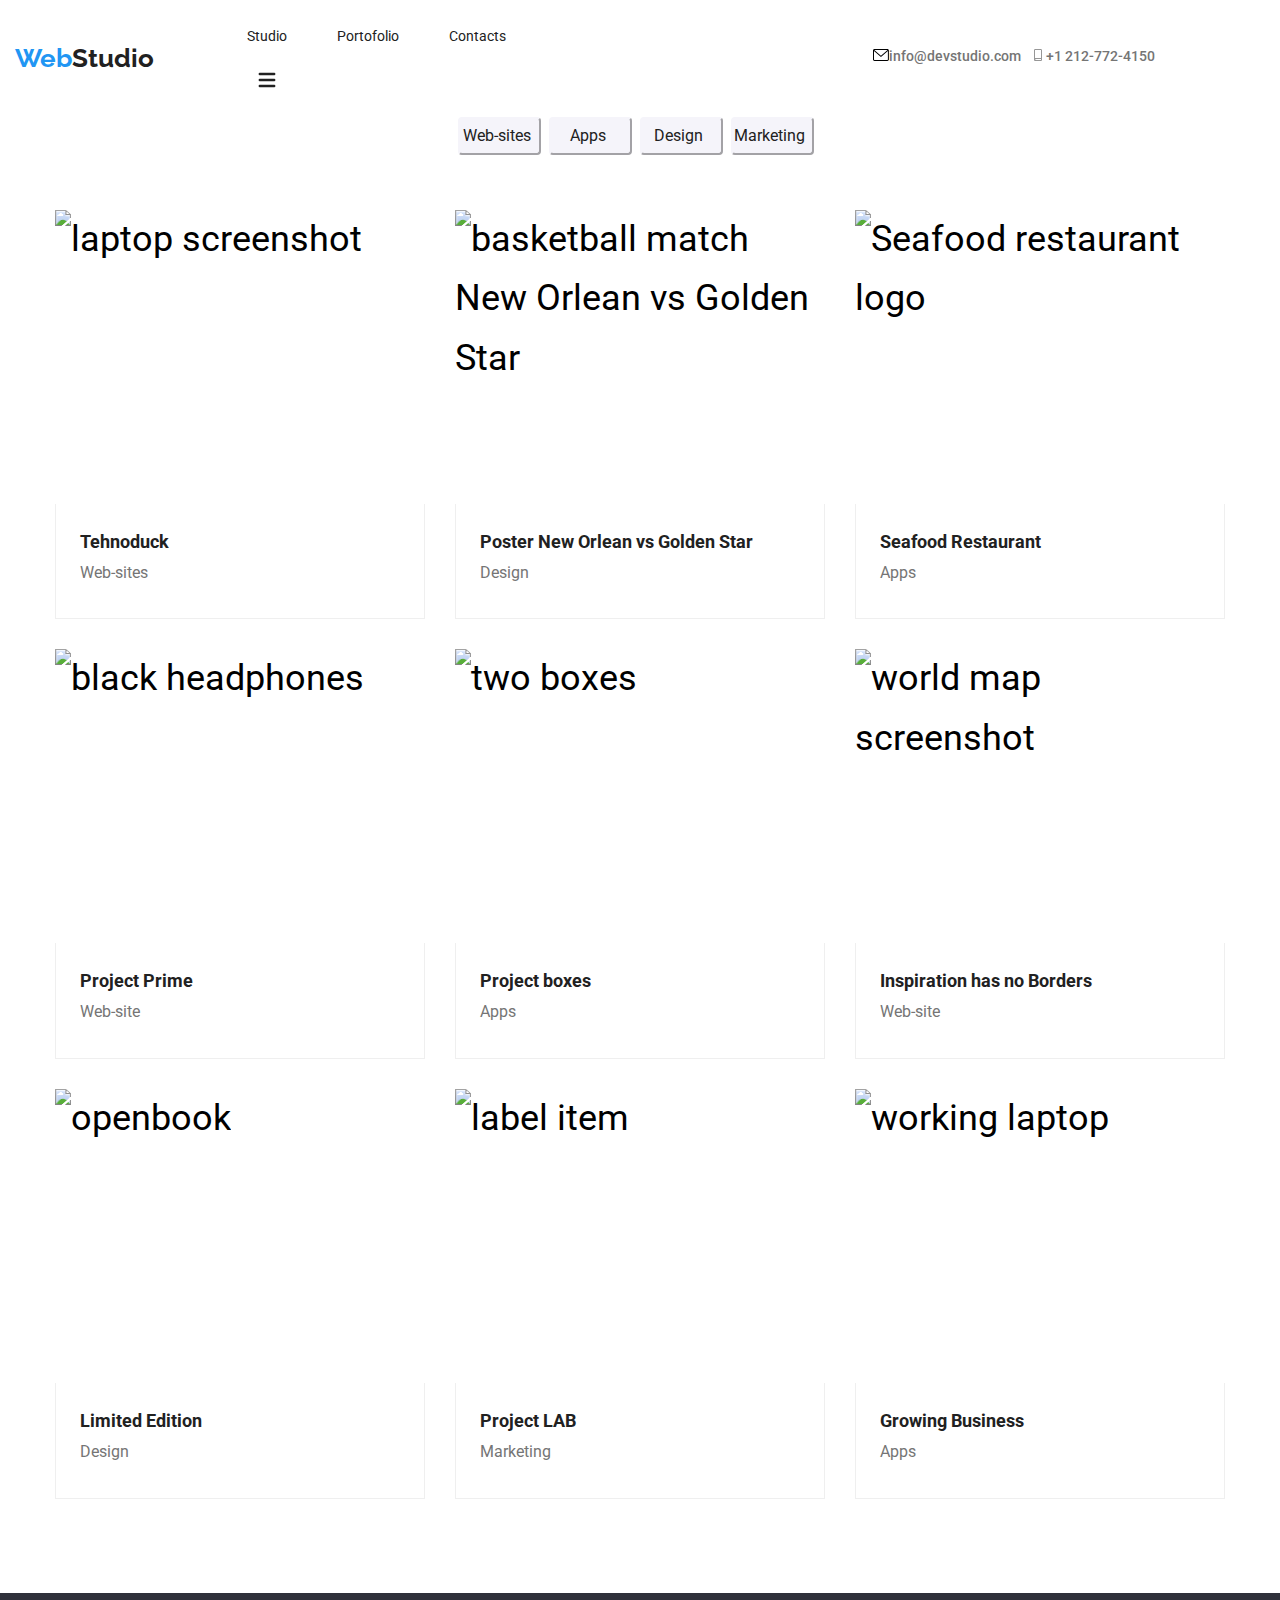
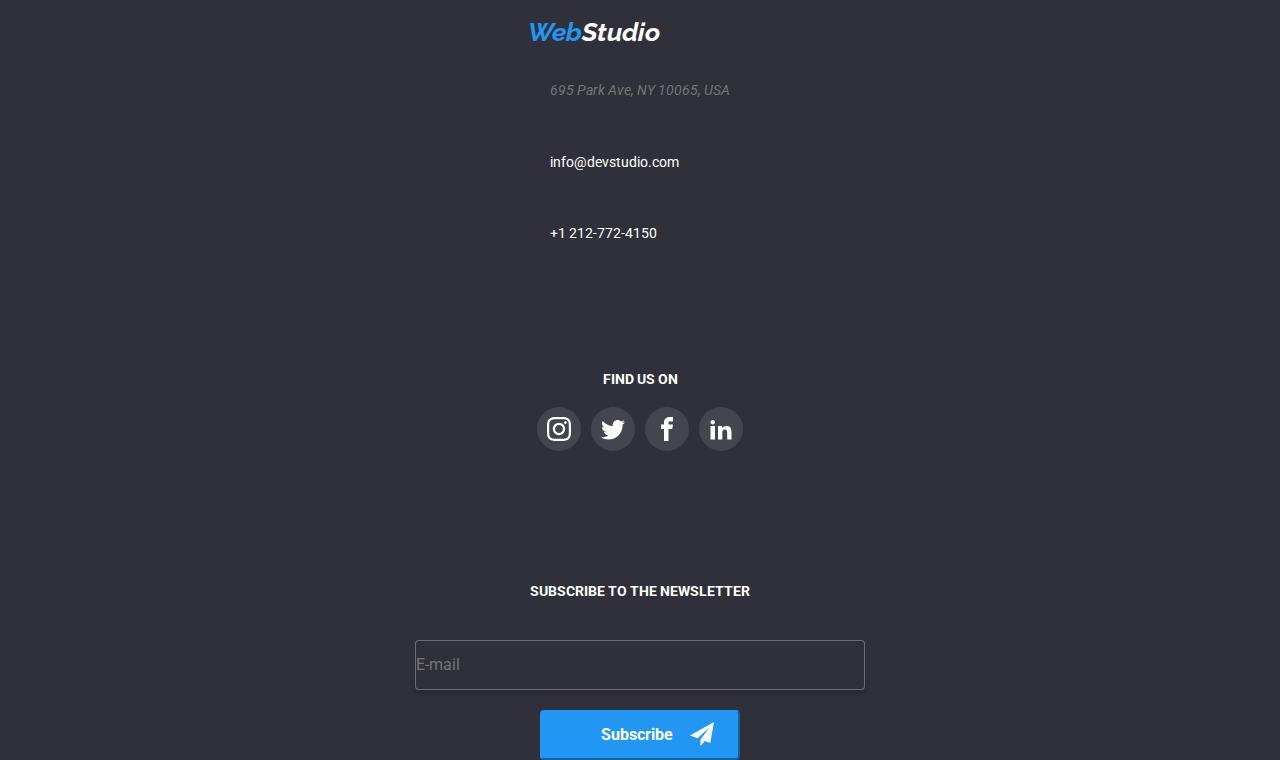
==== commit ea90eb25: "modificat proiect" ====
--- a/portofolio.html
+++ b/portofolio.html
@@ -100,8 +100,8 @@
               <div class="box">
                 <img
                   class="product-image"
-                  srcset="img-1-400w 400w, img-1-900w 900w"
-                  src="images/portofolio/img-400w.jpg"
+                  srcset="img1.jpg 1x, img1@2x.jpg 2x"
+                  src="images/portofolio/img1.jpg"
                   alt="laptop screenshot"
                 />
                 <div class="overlay">
@@ -121,8 +121,8 @@
               <div class="box">
                 <img
                   class="product-image"
-                  srcset="img2-400w 400w, img2-900w 900w"
-                  src="images/portofolio/img2-400w.jpg"
+                  srcset="img2.jpg 1x, img2@2x.jpg 2x"
+                  src="images/portofolio/img2.jpg"
                   alt="basketball match New Orlean vs Golden Star"
                 />
                 <div class="overlay">
@@ -142,8 +142,8 @@
               <div class="box">
                 <img
                   class="product-image"
-                  srcset="img-3-400w 400w, img-3-900w 900w"
-                  src="images/portofolio/img-3-400w.jpg"
+                  srcset="img3.jpg 1x, img3@2x.jpg 2x"
+                  src="images/portofolio/img3.jpg"
                   alt="Seafood restaurant logo"
                 />
                 <div class="overlay">
@@ -163,8 +163,8 @@
               <div class="box">
                 <img
                   class="product-image"
-                  srcset="img-4-400w 400w, img-4-900w 900w"
-                  src="images/portofolio/img-4-400w.jpg"
+                  srcset="img4.jpg 1x, img4@2x.jpg 2x"
+                  src="images/portofolio/img4.jpg"
                   alt="black headphones"
                 />
                 <div class="overlay">
@@ -184,8 +184,8 @@
               <div class="box">
                 <img
                   class="product-image"
-                  srcset="img-5-400w 400w, img-5-900w 900w"
-                  src="images/portofolio/img-5-400w.jpg "
+                  srcset="img5.jpg 1x, img5@2x.jpg 2x"
+                  src="images/portofolio/img5.jpg "
                   alt="two boxes"
                 />
                 <div class="overlay">
@@ -205,8 +205,8 @@
               <div class="box">
                 <img
                   class="product-image"
-                  srcset="img-6-400w 400w, img-6-900w 900w"
-                  src="images/portofolio/img-6-400w.jpg"
+                  srcset="img6.jpg 1x, img6@2x.jpg 2x"
+                  src="images/portofolio/img6.jpg"
                   alt="world map screenshot"
                 />
                 <div class="overlay">
@@ -226,10 +226,9 @@
               <div class="box">
                 <img
                   class="product-image"
-                  srcset="img-7-400w 400w, img-7-900w 900w"
-                  src="images/portofolio/img-7-400w.jpg"
+                  srcset="img7.jpg 1x, img7@2x.jpg 2x"
+                  src="images/portofolio/img7.jpg"
                   alt="openbook"
-                  width="370"
                 />
                 <div class="overlay">
                   <p class="overlay_item">
@@ -248,8 +247,8 @@
               <div class="box">
                 <img
                   class="product-image"
-                  srcset="img-8-400w 400w, img-8-900w 900w"
-                  src="images/portofolio/img-8-400w.jpg"
+                  srcset="img8.jpg 1x, img8@2x.jpg 2x"
+                  src="images/portofolio/img8.jpg"
                   alt="label item"
                 />
                 <div class="overlay">
@@ -269,8 +268,8 @@
               <div class="box">
                 <img
                   class="product-image"
-                  srcset="img-9-400w 400w, img-9-900w 900w"
-                  src="images/portofolio/img-9-400w.jpg"
+                  srcset="img9.jpg 1x, img9@2x.jpg 2x"
+                  src="images/portofolio/img9.jpg"
                   alt="working laptop"
                 />
                 <div class="overlay">
--- a/css/main.min.css
+++ b/css/main.min.css
@@ -1 +1 @@
-@media(min-width: 1200px){.page-section .what-we-do{display:none}}.grid{flex-basis:0 0 100%;list-style-type:none;display:flex;flex-wrap:wrap;gap:30px}.grid--col-3 .grid_item{flex-basis:1 0 100%;position:relative;margin-bottom:94px}.grid--col-4 .grid_item{flex-basis:0 0 100%;margin-bottom:94px;margin-top:94px;display:inline-block}.team--grid .grid_item{box-shadow:1px 0 2px rgba(0,0,0,.2),1px 0 1px rgba(0,0,0,.14),3px 0 1px rgba(0,0,0,.12)}.social-link{background-color:#fff;border-radius:50%;width:44px;height:44px;display:flex;justify-content:center;align-items:center;padding:10px;transition:background-color 250ms cubic-bezier(0.4, 0, 0.2, 1)}.social-link:hover,.social-link:focus{background-color:#2196f3}.social-link_icon{fill:#757575}.section-heading{color:#212121;font-size:36px;font-style:bold;line-height:1.16;text-align:center;padding-bottom:50px}.grid_item{display:inline-block}.grid_icon{width:70px;height:70px;margin-bottom:30px;align-self:center}.grid_title{color:#212121;font-size:16px;font-weight:400px;line-height:1.17;margin-bottom:16px;text-align:left}.grid_parag{color:#757575;font-size:14px;line-height:1.71;margin-top:10px}.icon_grid{list-style-type:none;display:flex;justify-content:center;align-items:center;gap:10px}.icon_grid_item{margin-bottom:30px}.person-name{color:var(--writing-color);font-size:16px;font-weight:500px;line-height:1.17;text-align:center;margin-bottom:10px}.person-title{color:#757575;font-size:16px;font-weight:400px;line-height:1.17;margin-bottom:16px;text-align:center}.apps{width:370px;height:70px;background-color:rgba(47,48,58,.8);position:absolute;left:0;bottom:15px}.apps_title{color:#fff;font-weight:700px;font-size:14px;line-height:1.17;text-align:center;text-transform:uppercase;padding:27px 0}.company-link{height:92px;width:170px;border:1px solid #757575;display:flex;justify-content:center;align-items:center}.company-link:focus,.company-link:hover{border:1px solid #2196f3}.company_icon{fill:#757575}.company_icon:hover{fill:#2196f3}.grid--col-6{margin-bottom:94px}.footer{background-color:#2f303a;display:flex}.section-address{padding:60px,0}.social-icon-section{padding-top:72px}.subscribe{padding-top:72px}.social-title{color:#fff;font-family:Roboto;font-style:normal;font-weight:700px;font-size:14px;line-height:16.41px;text-transform:uppercase;margin-bottom:20px}.icon_grid_footer .social-link{background-color:rgba(255,255,255,.1)}.icon_grid_footer .social-link:hover,.icon_grid_footer .social-link:active{background-color:#2196f3}.icon_grid_footer .social-link .social_icon{fill:#fff}.address--footer .logo{color:#fff}.address-grid_item{margin-bottom:12px}.address-grid{list-style-type:none}.address-grid .address{padding:0;color:#757575;text-decoration:none;font-size:14px}.address-grid .address:hover,.address-grid .address:focus{color:#2196f3;text-decoration-line:underline 2px #2196f3;cursor:pointer}.address-grid .address-link{color:#fff;text-decoration:none;font-size:14px;font-weight:400px;line-height:1.14;font-style:normal;transition:color 250ms cubic-bezier(0.4, 0, 0.2, 1),-webkit-text-decoration 250ms cubic-bezier(0.4, 0, 0.2, 1);transition:color 250ms cubic-bezier(0.4, 0, 0.2, 1),text-decoration 250ms cubic-bezier(0.4, 0, 0.2, 1);transition:color 250ms cubic-bezier(0.4, 0, 0.2, 1),text-decoration 250ms cubic-bezier(0.4, 0, 0.2, 1),-webkit-text-decoration 250ms cubic-bezier(0.4, 0, 0.2, 1)}.address-grid .address-link:hover,.address-grid .address-link:focus{color:#2196f3;text-decoration-line:underline 2px #2196f3;cursor:pointer}.e-mail-section{font-size:16px;line-height:1.25;color:#757575;background-color:#2f303a;border:1px solid rgba(255,255,255,.3);border-radius:4px;box-shadow:0px 4px 4px 0px rgba(0,0,0,.15)}.e-mail-section:focus-within{border-color:#2196f3;outline:none;cursor:pointer}.heading{font-weight:900px;color:#fff;font-size:44px;line-height:1.36;display:inline-block;margin-bottom:30px;text-align:center;padding-top:200px}.heading__button{margin-bottom:200px}.page-header__inner{min-width:320px;max-width:1170px;padding-left:15px;padding-right:15px;min-height:80px;display:flex;justify-content:space-between;align-items:center}.button{width:200px;height:50px;color:#fff;font-weight:700;font-size:16px;line-height:1.85;background-color:#2196f3;border-color:#2196f3;border-radius:4px;display:inline-block;position:relative}.button:hover{cursor:pointer}.button_icon{width:24px;height:24px;position:absolute;top:10px;right:24px;fill:#fff}.page-section{min-width:480px}.container-flex{min-width:480px;max-width:1600px;display:flex;margin:0,auto;justify-content:center;align-items:center;flex-direction:column}.logo{text-decoration:none;color:#212121;font-weight:700;font-family:Raleway;font-size:26px;line-height:1,17;margin-right:93px;padding-top:18px}.web_logo{text-decoration:none;color:#2196f3;font-family:raleway;font-weight:700px;font-size:26px;line-height:1.38}.nav-grid{list-style-type:none;display:flex;gap:50px;padding:24px,0,0,25px}.nav-grid .nav-grid_item{display:inline-block}@media(max-width: 767px){.nav-grid{display:none}}.nav-link{color:#212121;font-style:normal;font-weight:500px;font-size:14px;line-height:1.17;text-decoration:none}.nav-link:hover,.nav-link:active,.nav-link:focus{color:#2196f3}.contact-list{list-style-type:none;margin-left:auto}.contact-list .contact-list_item{display:inline-block}@media(max-width: 767px){.contact-list{display:none}}.link{text-decoration:none;color:#757575;font-weight:500;font-size:14px;line-height:1.14;font-style:normal}.link:hover,.link:focus,.link:active{color:#2196f3;cursor:pointer;-webkit-text-decoration:underline 2px #2196f3;text-decoration:underline 2px #2196f3;transition-property:cursor,-webkit-text-decoration;transition-property:cursor,text-decoration;transition-property:cursor,text-decoration,-webkit-text-decoration;transition-duration:250ms;transition-delay:250ms;transition-timing-function:cubic-bezier(0.4, 0, 0.2, 1)}.form-title{font-weight:700px;font-size:20px;line-height:1.17;margin-top:40px;margin-left:41px;margin-bottom:12px}.contact-form{width:448px;height:342px;display:flex;justify-content:center;align-items:center;flex-wrap:wrap}.contact-form label{flex:1 0 100%;font-size:12px;font-weight:400px;line-height:1.17;color:#757575;margin-bottom:10px;margin-left:75px;position:relative}.contact-form input{border-radius:4px;background-color:#fff;width:448px;height:40px;border:1px solid #757575;margin-top:4px;padding-left:40px}.contact-form textarea{width:448px;height:120px;resize:none;margin-top:4px}.form_icon{width:18px;height:18px;position:absolute;top:30px;left:13.5px;color:#212121}.form_icon:hover{fill:#2196f3}.contact-form input:hover,.contact-form input:focus-within{color:#2196f3;outline:none;background-color:#fff;border:1px solid #2196f3;box-shadow:0 2 1 0 rgba(0,0,0,.2),0 1 1 0 rgba(0,0,0,.14),0 1 3 0 rgba(0,0,0,.12);cursor:pointer}.contact-form textarea::-moz-placeholder{padding:12px 16px}.contact-form textarea::placeholder{padding:12px 16px}.contact-form textarea:focus-within{color:#2196f3;outline:none;background-color:#fff;border:1px solid #2196f3;box-shadow:0 2 1 0 rgba(0,0,0,.2),0 1 1 0 rgba(0,0,0,.14),0 1 3 0 rgba(0,0,0,.12);cursor:pointer}.form-agreement{font-size:14px;line-height:1.71;color:#757575;position:relative}.form-agreement svg{width:11px;height:8px;fill:#fff;position:absolute;top:2px;left:43px}.form-span{display:inline-block;width:16px;height:15px;margin-left:40px;margin-right:7px;margin-top:25px;border:1px solid #757575}.form-span:hover{background-color:#2196f3;border:1px solid #2196f3}.checkbox{display:none}.form-link{color:#2196f3;font-size:14px;line-height:1.71}.form-container .button{margin-left:164px}.menu-container{display:flex;padding:0;margin:0;list-style:none;flex-direction:column}@media(max-width: 767){.menu-toggle{display:none}}@media(min-width: 767px){.menu-container{display:none}}.mobile-menu.contacts{margin-top:auto}.mobile-menu.contacts:hover,.mobile-menu.contacts:focus{color:#2196f3;cursor:pointer}.mobile-menu .link{padding:10px;text-decoration:none;font-weight:500px;font-size:40px;color:#212121;text-decoration:none}.mobile-menu .link:hover,.mobile-menu .link:focus{color:#2196f3;cursor:pointer}.social-links{display:flex;flex-direction:row}.social-links:not(:last-child){border-right:1px solid #757575}.social-link_item{color:#2196f3;text-decoration:none;font-size:18px;text-decoration:none;margin-left:20px}.menu-toggle{min-height:40px;min-width:40px;display:flex;align-items:center;justify-content:center;color:#212121;margin:0;padding:0;background-color:rgba(0,0,0,0);cursor:pointer;border:none;border-radius:50%;outline:none}.menu-toggle:hover,.menu-toggle:focus{color:#2196f3;cursor:pointer}.menu-container{position:fixed;top:0;left:0;width:100vw;height:100vh;padding:32px;background-color:#fff;z-index:999;transform:translateX(100%);transition:transform 250ms ease-in-out}.menu-container.is-open{transform:translateX(0)}.menu-container .menu-toggle{position:absolute;top:16px;right:16px;color:#212121}.mobile-menu{padding:0;margin:0;list-style:none}.contact-link{color:#757575;text-decoration:none}.product-grid{display:flex;flex-wrap:wrap;list-style-type:none;gap:30px;margin-bottom:94px}.product-grid.product-item{flex-basis:0 0 100%}.box{margin-left:auto;margin-right:auto;width:370px;height:294px;position:relative;overflow:hidden}.overlay{width:100%;height:100%;position:absolute;top:0;bottom:0;left:0;right:0;margin-top:1px;text-align:left;background-color:rgba(33,150,243,.9);transform:translatey(100%);transition:transform 250ms cubic-bezier(0.4, 0, 0.2, 1)}.overlay_item{color:#fff;font-weight:400;font-size:18px;line-height:1.55;padding:63px 24px 94px}.box :hover .overlay,.product-item:hover .overlay{transform:translatey(0)}.subtitle{border-bottom:1px solid rgba(238,238,238,.9333333333);border-left:1px solid rgba(238,238,238,.9333333333);border-right:1px solid rgba(238,238,238,.9333333333);padding-left:24px;padding-right:24px;padding-bottom:20px}.subtitle_name{color:#212121;font-style:bold;font-size:18px;line-height:2;padding-top:20px;margin-bottom:4px}.subtitle_item{color:#757575;font-size:16px;font-weight:400px;line-height:1.17;margin-bottom:16px;text-align:left}.grid-buttons{list-style-type:none;display:flex;justify-content:center;align-items:center;margin-bottom:50px}.grid-buttons_item{padding:6px,25px}.nav-button{min-width:83px;height:38px;color:#212121;background-color:#f5f4fa;border-color:#f5f4fa;border-radius:4px;font-style:medium;font-size:16px;text-align:center;margin-right:8px}.nav-button:hover,.nav-button:active,.nav-button:focus{cursor:pointer;background-color:#2196f3;border-color:#2196f3;color:#fff;box-shadow:0 2px 2px 0 rgba(0,0,0,.12),0 1px 2px 0 rgba(0,0,0,.08)}*{-webkit-margin-before:0;margin-block-start:0;-webkit-margin-after:0;margin-block-end:0;-webkit-margin-start:0;margin-inline-start:0;-webkit-margin-end:0;margin-inline-end:0;-webkit-padding-start:0;padding-inline-start:0}body{font-family:Roboto;font-weight:400;font-size:36px;line-height:1.66;letter-spacing:3%}.modal{position:fixed;width:100%;height:100%;background-color:rgba(0,0,0,.2);z-index:99;display:flex;justify-content:center;align-items:center;transition:opacity 4000ms cubic-bezier(0.4, 0, 0.2, 1),transform 4000ms cubic-bezier(0.4, 0, 0.2, 1)}.close-modal{padding:0;border-radius:50%;border:1px solid rgba(0,0,0,.1);width:30px;height:30px;font-size:16px;line-height:30px;display:flex;justify-content:center;align-items:center;position:absolute;top:8px;right:8px;cursor:pointer;background-color:#fff}.close-modal:hover{border-color:#2196f3}.inner-modal{border-color:#2196f3;width:100%;height:100%;background-color:#fff;box-shadow:0px 2px 1px 0px rgba(0,0,0,.2),0 1px 1px 0 rgba(0,0,0,.14);position:relative}.inner-modal:hover,.inner-modal:focus{transition-property:box-shadow;transition-duration:250ms;transition-timing-function:cubic-bezier(0.4, 0, 0.2, 1)}.is-hidden{visibility:hidden;opacity:0;pointer-events:none;transform:scale(0)}.container{min-width:480px;max-width:1170px;margin:0 auto;display:flex;justify-content:center;gap:30px}.heading-section{min-width:480px;max-width:1170px;margin:0,auto;background-image:url("../images/backgroundimg/Header.jpg");background-repeat:no-repeat;background-size:cover}@media(min-width: 768px){.heading-section{background-image:url("../images/backgroundimg/Header7.jpg")}}@media screen and (min-width: 1170px){.heading-section{background-image:url("../images/backgroundimg/header1.jpg")}}.social_icon{fill:#757575}.social_icon:hover{fill:#fff}/*# sourceMappingURL=main.min.css.map */+@media screen and (max-width: 1200px){.page-section.what-we-do{display:none}}.grid{max-width:450px;flex-basis:0 0 100%;list-style-type:none;display:flex;flex-wrap:wrap;gap:30px}.grid--col-3 .grid_item{max-width:450px;flex-basis:1 0 100%;position:relative}.grid--col-4 .grid_item{max-width:450px;flex-basis:0 0 100%;display:inline-block}.team--grid .grid_item{max-width:450px;box-shadow:1px 0 2px rgba(0,0,0,.2),1px 0 1px rgba(0,0,0,.14),3px 0 1px rgba(0,0,0,.12)}.social-link{background-color:#fff;border-radius:50%;width:44px;height:44px;display:flex;justify-content:center;align-items:center;padding:10px;transition:background-color 250ms cubic-bezier(0.4, 0, 0.2, 1)}.social-link:hover,.social-link:focus{background-color:#2196f3}.social-link_icon{fill:#757575}.section-heading{color:#212121;font-size:36px;font-style:bold;line-height:1.16;text-align:center;padding-bottom:50px}.grid_item{margin-bottom:30px;display:inline-block}.diagram-link{width:100%;display:flex;justify-content:center;align-items:center;background-color:#f5f4fa}.grid_icon{width:70px;height:70px;margin-bottom:30px;margin-top:30px;text-align:center}.grid_title{color:#212121;font-size:16px;font-weight:400px;line-height:1.17;margin-bottom:16px;text-align:center}.grid_parag{color:#757575;font-size:14px;line-height:1.71;margin-top:10px}.icon_grid{list-style-type:none;display:flex;justify-content:center;align-items:center;gap:10px}.icon_grid_item{margin-bottom:30px}.person-name{color:var(--writing-color);font-size:16px;font-weight:500px;line-height:1.17;text-align:center;margin-bottom:10px}.person-title{color:#757575;font-size:16px;font-weight:400px;line-height:1.17;margin-bottom:16px;text-align:center}.apps{width:370px;height:70px;background-color:rgba(47,48,58,.8);position:absolute;left:0;bottom:15px}.apps_title{color:#fff;font-weight:700px;font-size:14px;line-height:1.17;text-align:center;text-transform:uppercase;padding:27px 0}.company-link{height:92px;width:170px;border:1px solid #757575;display:flex;justify-content:center;align-items:center}.company-link:focus,.company-link:hover{border:1px solid #2196f3}.company_icon{fill:#757575}.company_icon:hover{fill:#2196f3}.grid--col-6{min-width:480px;display:flex;justify-content:center;align-items:center;margin-bottom:94px}.footer{width:100vw;max-width:1600px;min-width:480px;background-color:#2f303a}.footer-section{flex-direction:column;justify-content:center;align-items:center}.section-address{padding:60px,0}.social-icon-section{padding-top:72px}.subscribe{width:100%;display:flex;justify-content:center;flex-direction:column;align-items:center;gap:20px;padding-top:72px}.social-title{color:#fff;font-family:Roboto;font-style:normal;font-weight:700px;font-size:14px;line-height:16.41px;text-align:center;text-transform:uppercase;margin-bottom:20px}.icon_grid_footer{display:flex;justify-content:center;align-self:center}.icon_grid_footer .social-link{background-color:rgba(255,255,255,.1)}.icon_grid_footer .social-link:hover,.icon_grid_footer .social-link:active{background-color:#2196f3}.icon_grid_footer .social-link .social_icon{fill:#fff}.address--footer{display:flex;justify-content:center;flex-direction:column;align-items:center}.address--footer .logo{color:#fff}.address-grid_item{margin-bottom:12px}.address-grid{list-style-type:none}.address-grid .address{padding:0;color:#757575;text-decoration:none;font-size:14px}.address-grid .address:hover,.address-grid .address:focus{color:#2196f3;text-decoration-line:underline 2px #2196f3;cursor:pointer}.address-grid .address-link{color:#fff;text-decoration:none;font-size:14px;font-weight:400px;line-height:1.14;font-style:normal;transition:color 250ms cubic-bezier(0.4, 0, 0.2, 1),-webkit-text-decoration 250ms cubic-bezier(0.4, 0, 0.2, 1);transition:color 250ms cubic-bezier(0.4, 0, 0.2, 1),text-decoration 250ms cubic-bezier(0.4, 0, 0.2, 1);transition:color 250ms cubic-bezier(0.4, 0, 0.2, 1),text-decoration 250ms cubic-bezier(0.4, 0, 0.2, 1),-webkit-text-decoration 250ms cubic-bezier(0.4, 0, 0.2, 1)}.address-grid .address-link:hover,.address-grid .address-link:focus{color:#2196f3;text-decoration-line:underline 2px #2196f3;cursor:pointer}.e-mail-section{width:450px;height:50px;flex-basis:0 1 100%;display:block;font-size:16px;line-height:1.25;color:#757575;background-color:#2f303a;border:1px solid rgba(255,255,255,.3);border-radius:4px;box-shadow:0px 4px 4px 0px rgba(0,0,0,.15)}.e-mail-section:focus-within{border-color:#2196f3;outline:none;cursor:pointer}.heading{font-weight:900px;color:#fff;font-size:44px;line-height:1.36;display:inline-block;margin-bottom:30px;text-align:center;padding-top:200px}.heading__button{margin-bottom:200px}.page-header__inner{min-width:320px;max-width:1170px;padding-left:15px;padding-right:15px;min-height:80px;display:flex;justify-content:space-between;align-items:center}.button{width:200px;height:50px;color:#fff;font-weight:700;font-size:16px;line-height:1.85;background-color:#2196f3;border-color:#2196f3;border-radius:4px;display:inline-block;position:relative}.button:hover{cursor:pointer}.button_icon{width:24px;height:24px;position:absolute;top:10px;right:24px;fill:#fff}.page-section{min-width:320px}.container-flex{min-width:320px;max-width:1600px;display:flex;margin:0,auto;justify-content:center;align-items:center;flex-direction:column}.logo{text-decoration:none;color:#212121;font-weight:700;font-family:Raleway;font-size:26px;line-height:1,17;margin-right:93px;padding-top:18px}.web_logo{text-decoration:none;color:#2196f3;font-family:raleway;font-weight:700px;font-size:26px;line-height:1.38}.nav-grid{list-style-type:none;display:flex;gap:50px;padding:24px,0,0,25px}.nav-grid .nav-grid_item{display:inline-block}@media(max-width: 767px){.nav-grid{display:none}}.nav-link{color:#212121;font-style:normal;font-weight:500px;font-size:14px;line-height:1.17;text-decoration:none}.nav-link:hover,.nav-link:active,.nav-link:focus{color:#2196f3}.contact-list{list-style-type:none;margin-left:auto}.contact-list .contact-list_item{display:inline-block}@media(max-width: 767px){.contact-list{display:none}}.link{text-decoration:none;color:#757575;font-weight:500;font-size:14px;line-height:1.14;font-style:normal}.link:hover,.link:focus,.link:active{color:#2196f3;cursor:pointer;-webkit-text-decoration:underline 2px #2196f3;text-decoration:underline 2px #2196f3;transition-property:cursor,-webkit-text-decoration;transition-property:cursor,text-decoration;transition-property:cursor,text-decoration,-webkit-text-decoration;transition-duration:250ms;transition-delay:250ms;transition-timing-function:cubic-bezier(0.4, 0, 0.2, 1)}.form-title{font-weight:700px;font-size:20px;line-height:1.17;margin-top:40px;margin-left:40px;margin-right:40px;margin-bottom:12px}.contact-form{width:450px;display:flex;justify-content:center;align-items:center;flex-wrap:wrap}.contact-form label{width:370px;font-size:12px;font-weight:400px;line-height:1.17;color:#757575;margin-bottom:10px;margin-left:75px;position:relative}.contact-form input{border-radius:4px;background-color:#fff;height:40px;border:1px solid #757575;margin-top:4px;padding-left:40px}.contact-form textarea{width:370px;height:120px;resize:none;margin-top:4px}.form_icon{width:18px;height:18px;position:absolute;top:30px;left:13.5px;color:#212121}.form_icon:hover{fill:#2196f3}.contact-form input:hover,.contact-form input:focus-within{color:#2196f3;outline:none;background-color:#fff;border:1px solid #2196f3;box-shadow:0 2 1 0 rgba(0,0,0,.2),0 1 1 0 rgba(0,0,0,.14),0 1 3 0 rgba(0,0,0,.12);cursor:pointer}.contact-form textarea::-moz-placeholder{padding:12px 16px}.contact-form textarea::placeholder{padding:12px 16px}.contact-form textarea:focus-within{color:#2196f3;outline:none;background-color:#fff;border:1px solid #2196f3;box-shadow:0 2 1 0 rgba(0,0,0,.2),0 1 1 0 rgba(0,0,0,.14),0 1 3 0 rgba(0,0,0,.12);cursor:pointer}.form-agreement{font-size:14px;line-height:1.71;color:#757575;position:relative}.form-agreement svg{width:11px;height:8px;fill:#fff;position:absolute;top:2px;left:43px}.form-span{display:inline-block;width:16px;height:15px;margin-left:40px;margin-right:7px;margin-top:25px;border:1px solid #757575}.form-span:hover{background-color:#2196f3;border:1px solid #2196f3}.checkbox{display:none}.form-link{color:#2196f3;font-size:14px;line-height:1.71}.form-container .button{margin-left:164px}.menu-container{display:flex;padding:0;margin:0;list-style:none;flex-direction:column;display:none}@media screen and (min-width: 767px){.menu-toggle{display:none}}.mobile-menu.contacts{margin-top:auto}.mobile-menu.contacts:hover,.mobile-menu.contacts:focus{color:#2196f3;cursor:pointer}.mobile-menu .link{padding:10px;text-decoration:none;font-weight:500px;font-size:40px;color:#212121;text-decoration:none}.mobile-menu .link:hover,.mobile-menu .link:focus{color:#2196f3;cursor:pointer}.social-links{display:flex;flex-direction:row}.social-links:not(:last-child){border-right:1px solid #757575}.social-link_item{color:#2196f3;text-decoration:none;font-size:18px;text-decoration:none;margin-left:20px}.menu-toggle{min-height:40px;min-width:40px;display:flex;align-items:center;justify-content:center;color:#212121;margin:0;padding:0;background-color:rgba(0,0,0,0);cursor:pointer;border:none;border-radius:50%;outline:none}.menu-toggle:hover,.menu-toggle:focus{color:#2196f3;cursor:pointer}.menu-container{position:fixed;top:0;left:0;width:100vw;height:100vh;padding:32px;background-color:#fff;z-index:999;transform:translateX(100%);transition:transform 250ms ease-in-out}.menu-container.is-open{transform:translateX(0)}.menu-container .menu-toggle{position:absolute;top:16px;right:16px;color:#212121}.mobile-menu{padding:0;margin:0;list-style:none}.contact-link{color:#757575;text-decoration:none}.product-grid{display:flex;flex-wrap:wrap;list-style-type:none;gap:30px;margin-bottom:94px;justify-content:center;align-items:center}.product-grid.product-item{max-width:450px;display:block;flex-basis:1 0 100%}.box{margin-left:auto;margin-right:auto;width:370px;height:294px;position:relative;overflow:hidden}.overlay{width:100%;height:100%;position:absolute;top:0;bottom:0;left:0;right:0;margin-top:1px;text-align:left;background-color:rgba(33,150,243,.9);transform:translatey(100%);transition:transform 250ms cubic-bezier(0.4, 0, 0.2, 1)}.overlay_item{color:#fff;font-weight:400;font-size:18px;line-height:1.55;padding:63px 24px 94px}.box :hover .overlay,.product-item:hover .overlay{transform:translatey(0)}.subtitle{border-bottom:1px solid rgba(238,238,238,.9333333333);border-left:1px solid rgba(238,238,238,.9333333333);border-right:1px solid rgba(238,238,238,.9333333333);padding-left:24px;padding-right:24px;padding-bottom:20px}.subtitle_name{color:#212121;font-style:bold;font-size:18px;line-height:2;padding-top:20px;margin-bottom:4px}.subtitle_item{color:#757575;font-size:16px;font-weight:400px;line-height:1.17;margin-bottom:16px;text-align:left}.grid-buttons{list-style-type:none;display:flex;justify-content:center;align-items:center;margin-bottom:50px;flex-wrap:wrap}.grid-buttons_item{padding:6px,25px}.nav-button{min-width:83px;height:38px;color:#212121;background-color:#f5f4fa;border-color:#f5f4fa;border-radius:4px;font-style:medium;font-size:16px;text-align:center;margin-right:8px}.nav-button:hover,.nav-button:active,.nav-button:focus{cursor:pointer;background-color:#2196f3;border-color:#2196f3;color:#fff;box-shadow:0 2px 2px 0 rgba(0,0,0,.12),0 1px 2px 0 rgba(0,0,0,.08)}*{-webkit-margin-before:0;margin-block-start:0;-webkit-margin-after:0;margin-block-end:0;-webkit-margin-start:0;margin-inline-start:0;-webkit-margin-end:0;margin-inline-end:0;-webkit-padding-start:0;padding-inline-start:0}body{font-family:Roboto;font-weight:400;font-size:36px;line-height:1.66;letter-spacing:3%}.modal{position:fixed;width:100%;height:100%;background-color:rgba(0,0,0,.2);z-index:99;display:flex;justify-content:center;align-items:center;transition:opacity 4000ms cubic-bezier(0.4, 0, 0.2, 1),transform 4000ms cubic-bezier(0.4, 0, 0.2, 1)}.close-modal{padding:0;border-radius:50%;border:1px solid rgba(0,0,0,.1);width:30px;height:30px;font-size:16px;line-height:30px;display:flex;justify-content:center;align-items:center;position:absolute;top:8px;right:8px;cursor:pointer;background-color:#fff}.close-modal:hover{border-color:#2196f3}.inner-modal{border-color:#2196f3;width:450px;height:609px;text-align:center;background-color:#fff;box-shadow:0px 2px 1px 0px rgba(0,0,0,.2),0 1px 1px 0 rgba(0,0,0,.14);position:relative}.inner-modal:hover,.inner-modal:focus{transition-property:box-shadow;transition-duration:250ms;transition-timing-function:cubic-bezier(0.4, 0, 0.2, 1)}.is-hidden{visibility:hidden;opacity:0;pointer-events:none;transform:scale(0)}.container{min-width:480px;max-width:1170px;margin:0 auto;display:flex;justify-content:center;align-items:center;gap:30px}.heading-section{min-width:480px;max-width:1170px;margin:0,auto;background-image:url("../images/backgroundimg/Header.jpg");background-repeat:no-repeat;background-size:cover}@media(min-width: 768px){.heading-section{background-image:url("../images/backgroundimg/Header7.jpg")}}@media screen and (min-width: 1170px){.heading-section{background-image:url("../images/backgroundimg/header1.jpg")}}.social_icon{fill:#757575}.social_icon:hover{fill:#fff}/*# sourceMappingURL=main.min.css.map */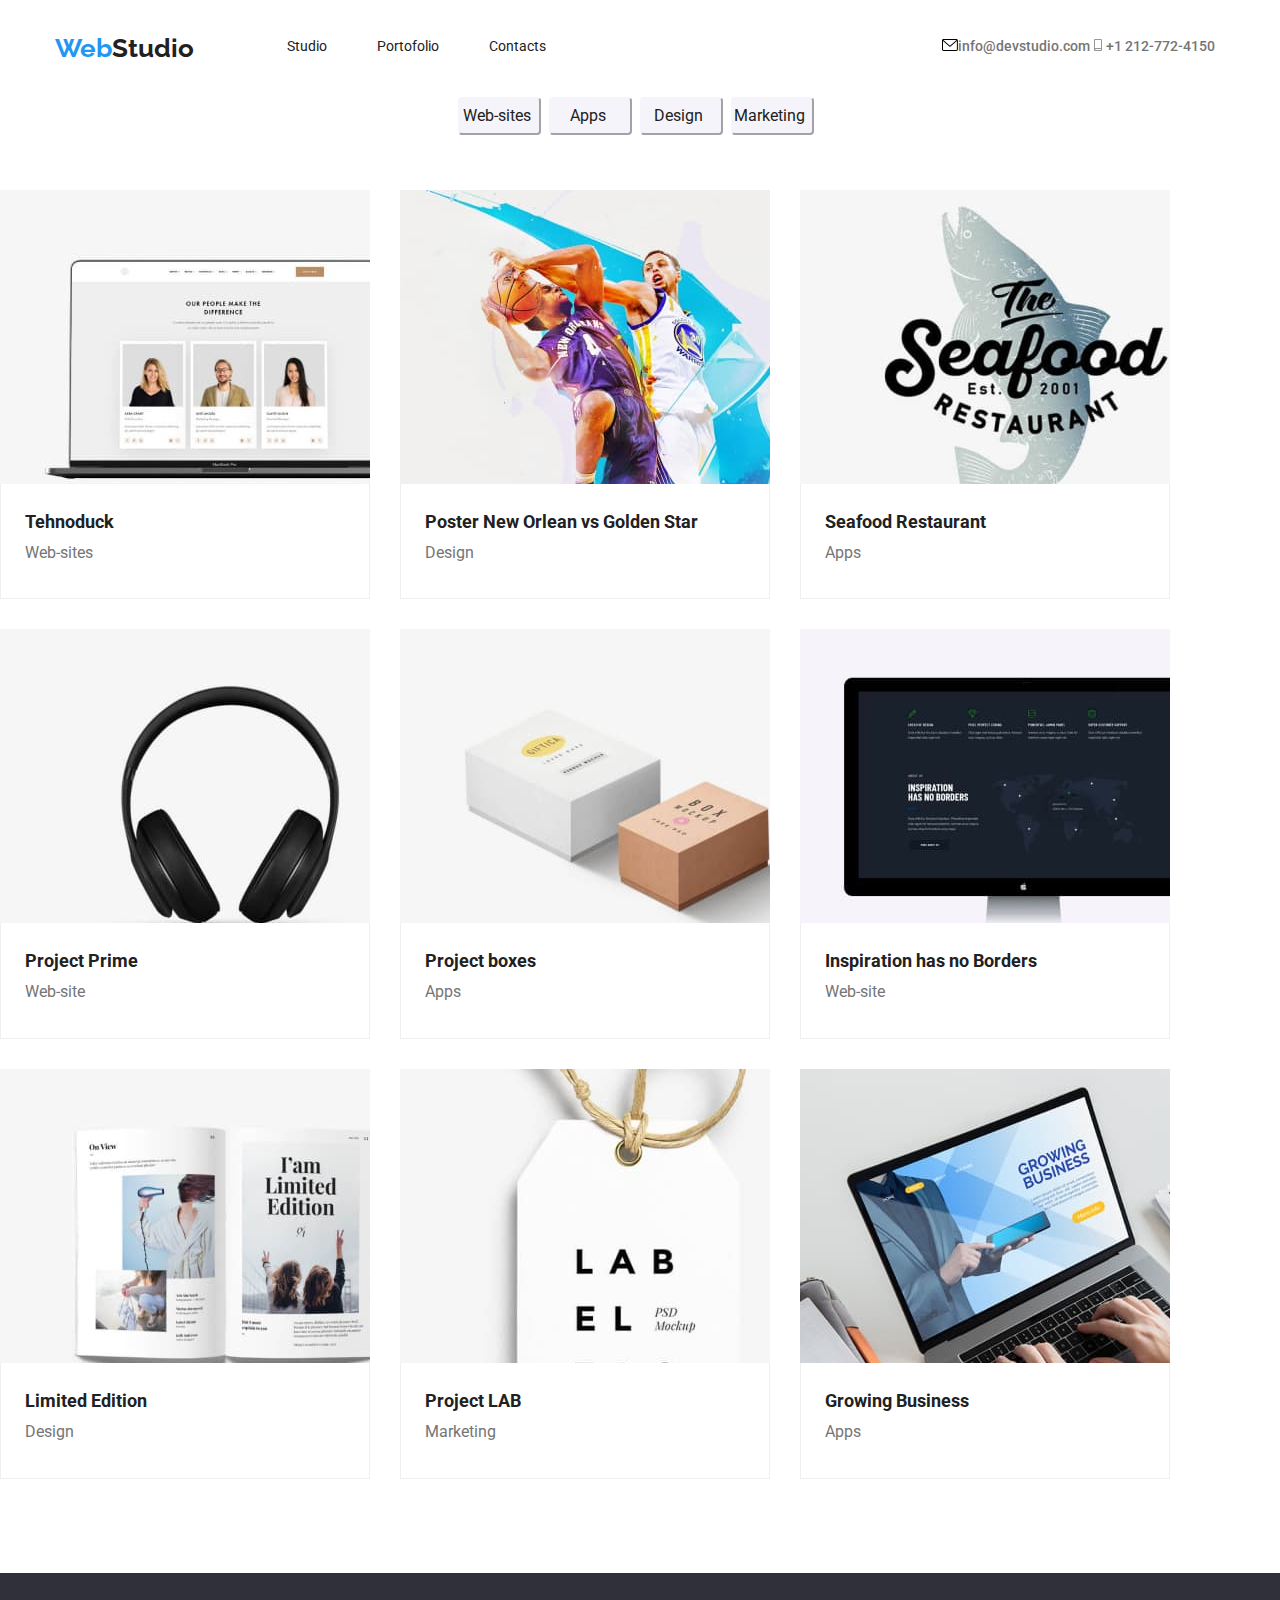
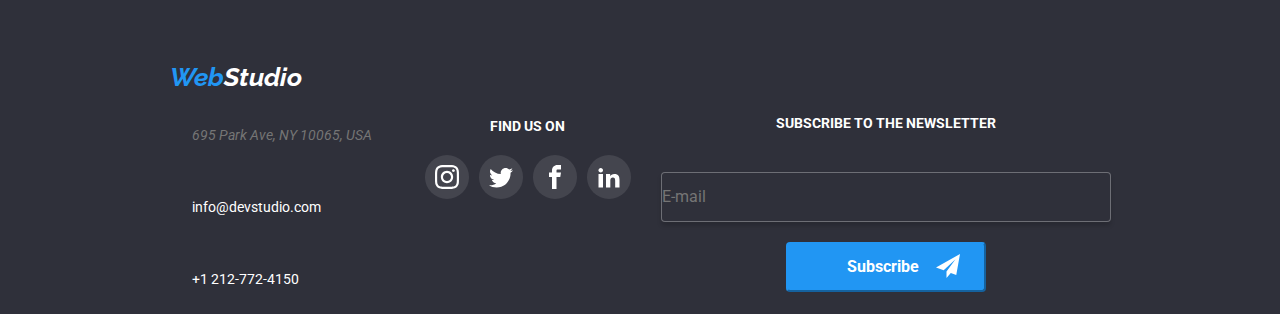
==== commit db11cb43: "modificat aspect proiect" ====
--- a/portofolio.html
+++ b/portofolio.html
@@ -100,7 +100,10 @@
               <div class="box">
                 <img
                   class="product-image"
-                  srcset="img1.jpg 1x, img1@2x.jpg 2x"
+                  srcset="
+                    images/portofolio/img1.jpg    1x,
+                    images/portofolio/img1@2x.jpg 2x
+                  "
                   src="images/portofolio/img1.jpg"
                   alt="laptop screenshot"
                 />
@@ -121,7 +124,10 @@
               <div class="box">
                 <img
                   class="product-image"
-                  srcset="img2.jpg 1x, img2@2x.jpg 2x"
+                  srcset="
+                    images/portofolio/img2.jpg    1x,
+                    images/portofolio/img2@2x.jpg 2x
+                  "
                   src="images/portofolio/img2.jpg"
                   alt="basketball match New Orlean vs Golden Star"
                 />
@@ -142,7 +148,10 @@
               <div class="box">
                 <img
                   class="product-image"
-                  srcset="img3.jpg 1x, img3@2x.jpg 2x"
+                  srcset="
+                    images/portofolio/img3.jpg    1x,
+                    images/portofolio/img3@2x.jpg 2x
+                  "
                   src="images/portofolio/img3.jpg"
                   alt="Seafood restaurant logo"
                 />
@@ -163,7 +172,10 @@
               <div class="box">
                 <img
                   class="product-image"
-                  srcset="img4.jpg 1x, img4@2x.jpg 2x"
+                  srcset="
+                    images/portofolio/img4.jpg    1x,
+                    images/portofolio/img4@2x.jpg 2x
+                  "
                   src="images/portofolio/img4.jpg"
                   alt="black headphones"
                 />
@@ -184,7 +196,10 @@
               <div class="box">
                 <img
                   class="product-image"
-                  srcset="img5.jpg 1x, img5@2x.jpg 2x"
+                  srcset="
+                    images/portofolio/img5.jpg    1x,
+                    images/portofolio/img5@2x.jpg 2x
+                  "
                   src="images/portofolio/img5.jpg "
                   alt="two boxes"
                 />
@@ -205,7 +220,10 @@
               <div class="box">
                 <img
                   class="product-image"
-                  srcset="img6.jpg 1x, img6@2x.jpg 2x"
+                  srcset="
+                    images/portofolio/img6.jpg    1x,
+                    images/portofolio/img6@2x.jpg 2x
+                  "
                   src="images/portofolio/img6.jpg"
                   alt="world map screenshot"
                 />
@@ -226,7 +244,10 @@
               <div class="box">
                 <img
                   class="product-image"
-                  srcset="img7.jpg 1x, img7@2x.jpg 2x"
+                  srcset="
+                    images/portofolio/img7.jpg    1x,
+                    images/portofolio/img7@2x.jpg 2x
+                  "
                   src="images/portofolio/img7.jpg"
                   alt="openbook"
                 />
@@ -247,7 +268,10 @@
               <div class="box">
                 <img
                   class="product-image"
-                  srcset="img8.jpg 1x, img8@2x.jpg 2x"
+                  srcset="
+                    images/portofolio/img8.jpg    1x,
+                    images/portofolio/img8@2x.jpg 2x
+                  "
                   src="images/portofolio/img8.jpg"
                   alt="label item"
                 />
@@ -268,7 +292,10 @@
               <div class="box">
                 <img
                   class="product-image"
-                  srcset="img9.jpg 1x, img9@2x.jpg 2x"
+                  srcset="
+                    images/portofolio/img9.jpg    1x,
+                    images/portofolio/img9@2x.jpg 2x
+                  "
                   src="images/portofolio/img9.jpg"
                   alt="working laptop"
                 />
--- a/css/main.min.css
+++ b/css/main.min.css
@@ -1 +1 @@
-@media screen and (max-width: 1200px){.page-section.what-we-do{display:none}}.grid{max-width:450px;flex-basis:0 0 100%;list-style-type:none;display:flex;flex-wrap:wrap;gap:30px}.grid--col-3 .grid_item{max-width:450px;flex-basis:1 0 100%;position:relative}.grid--col-4 .grid_item{max-width:450px;flex-basis:0 0 100%;display:inline-block}.team--grid .grid_item{max-width:450px;box-shadow:1px 0 2px rgba(0,0,0,.2),1px 0 1px rgba(0,0,0,.14),3px 0 1px rgba(0,0,0,.12)}.social-link{background-color:#fff;border-radius:50%;width:44px;height:44px;display:flex;justify-content:center;align-items:center;padding:10px;transition:background-color 250ms cubic-bezier(0.4, 0, 0.2, 1)}.social-link:hover,.social-link:focus{background-color:#2196f3}.social-link_icon{fill:#757575}.section-heading{color:#212121;font-size:36px;font-style:bold;line-height:1.16;text-align:center;padding-bottom:50px}.grid_item{margin-bottom:30px;display:inline-block}.diagram-link{width:100%;display:flex;justify-content:center;align-items:center;background-color:#f5f4fa}.grid_icon{width:70px;height:70px;margin-bottom:30px;margin-top:30px;text-align:center}.grid_title{color:#212121;font-size:16px;font-weight:400px;line-height:1.17;margin-bottom:16px;text-align:center}.grid_parag{color:#757575;font-size:14px;line-height:1.71;margin-top:10px}.icon_grid{list-style-type:none;display:flex;justify-content:center;align-items:center;gap:10px}.icon_grid_item{margin-bottom:30px}.person-name{color:var(--writing-color);font-size:16px;font-weight:500px;line-height:1.17;text-align:center;margin-bottom:10px}.person-title{color:#757575;font-size:16px;font-weight:400px;line-height:1.17;margin-bottom:16px;text-align:center}.apps{width:370px;height:70px;background-color:rgba(47,48,58,.8);position:absolute;left:0;bottom:15px}.apps_title{color:#fff;font-weight:700px;font-size:14px;line-height:1.17;text-align:center;text-transform:uppercase;padding:27px 0}.company-link{height:92px;width:170px;border:1px solid #757575;display:flex;justify-content:center;align-items:center}.company-link:focus,.company-link:hover{border:1px solid #2196f3}.company_icon{fill:#757575}.company_icon:hover{fill:#2196f3}.grid--col-6{min-width:480px;display:flex;justify-content:center;align-items:center;margin-bottom:94px}.footer{width:100vw;max-width:1600px;min-width:480px;background-color:#2f303a}.footer-section{flex-direction:column;justify-content:center;align-items:center}.section-address{padding:60px,0}.social-icon-section{padding-top:72px}.subscribe{width:100%;display:flex;justify-content:center;flex-direction:column;align-items:center;gap:20px;padding-top:72px}.social-title{color:#fff;font-family:Roboto;font-style:normal;font-weight:700px;font-size:14px;line-height:16.41px;text-align:center;text-transform:uppercase;margin-bottom:20px}.icon_grid_footer{display:flex;justify-content:center;align-self:center}.icon_grid_footer .social-link{background-color:rgba(255,255,255,.1)}.icon_grid_footer .social-link:hover,.icon_grid_footer .social-link:active{background-color:#2196f3}.icon_grid_footer .social-link .social_icon{fill:#fff}.address--footer{display:flex;justify-content:center;flex-direction:column;align-items:center}.address--footer .logo{color:#fff}.address-grid_item{margin-bottom:12px}.address-grid{list-style-type:none}.address-grid .address{padding:0;color:#757575;text-decoration:none;font-size:14px}.address-grid .address:hover,.address-grid .address:focus{color:#2196f3;text-decoration-line:underline 2px #2196f3;cursor:pointer}.address-grid .address-link{color:#fff;text-decoration:none;font-size:14px;font-weight:400px;line-height:1.14;font-style:normal;transition:color 250ms cubic-bezier(0.4, 0, 0.2, 1),-webkit-text-decoration 250ms cubic-bezier(0.4, 0, 0.2, 1);transition:color 250ms cubic-bezier(0.4, 0, 0.2, 1),text-decoration 250ms cubic-bezier(0.4, 0, 0.2, 1);transition:color 250ms cubic-bezier(0.4, 0, 0.2, 1),text-decoration 250ms cubic-bezier(0.4, 0, 0.2, 1),-webkit-text-decoration 250ms cubic-bezier(0.4, 0, 0.2, 1)}.address-grid .address-link:hover,.address-grid .address-link:focus{color:#2196f3;text-decoration-line:underline 2px #2196f3;cursor:pointer}.e-mail-section{width:450px;height:50px;flex-basis:0 1 100%;display:block;font-size:16px;line-height:1.25;color:#757575;background-color:#2f303a;border:1px solid rgba(255,255,255,.3);border-radius:4px;box-shadow:0px 4px 4px 0px rgba(0,0,0,.15)}.e-mail-section:focus-within{border-color:#2196f3;outline:none;cursor:pointer}.heading{font-weight:900px;color:#fff;font-size:44px;line-height:1.36;display:inline-block;margin-bottom:30px;text-align:center;padding-top:200px}.heading__button{margin-bottom:200px}.page-header__inner{min-width:320px;max-width:1170px;padding-left:15px;padding-right:15px;min-height:80px;display:flex;justify-content:space-between;align-items:center}.button{width:200px;height:50px;color:#fff;font-weight:700;font-size:16px;line-height:1.85;background-color:#2196f3;border-color:#2196f3;border-radius:4px;display:inline-block;position:relative}.button:hover{cursor:pointer}.button_icon{width:24px;height:24px;position:absolute;top:10px;right:24px;fill:#fff}.page-section{min-width:320px}.container-flex{min-width:320px;max-width:1600px;display:flex;margin:0,auto;justify-content:center;align-items:center;flex-direction:column}.logo{text-decoration:none;color:#212121;font-weight:700;font-family:Raleway;font-size:26px;line-height:1,17;margin-right:93px;padding-top:18px}.web_logo{text-decoration:none;color:#2196f3;font-family:raleway;font-weight:700px;font-size:26px;line-height:1.38}.nav-grid{list-style-type:none;display:flex;gap:50px;padding:24px,0,0,25px}.nav-grid .nav-grid_item{display:inline-block}@media(max-width: 767px){.nav-grid{display:none}}.nav-link{color:#212121;font-style:normal;font-weight:500px;font-size:14px;line-height:1.17;text-decoration:none}.nav-link:hover,.nav-link:active,.nav-link:focus{color:#2196f3}.contact-list{list-style-type:none;margin-left:auto}.contact-list .contact-list_item{display:inline-block}@media(max-width: 767px){.contact-list{display:none}}.link{text-decoration:none;color:#757575;font-weight:500;font-size:14px;line-height:1.14;font-style:normal}.link:hover,.link:focus,.link:active{color:#2196f3;cursor:pointer;-webkit-text-decoration:underline 2px #2196f3;text-decoration:underline 2px #2196f3;transition-property:cursor,-webkit-text-decoration;transition-property:cursor,text-decoration;transition-property:cursor,text-decoration,-webkit-text-decoration;transition-duration:250ms;transition-delay:250ms;transition-timing-function:cubic-bezier(0.4, 0, 0.2, 1)}.form-title{font-weight:700px;font-size:20px;line-height:1.17;margin-top:40px;margin-left:40px;margin-right:40px;margin-bottom:12px}.contact-form{width:450px;display:flex;justify-content:center;align-items:center;flex-wrap:wrap}.contact-form label{width:370px;font-size:12px;font-weight:400px;line-height:1.17;color:#757575;margin-bottom:10px;margin-left:75px;position:relative}.contact-form input{border-radius:4px;background-color:#fff;height:40px;border:1px solid #757575;margin-top:4px;padding-left:40px}.contact-form textarea{width:370px;height:120px;resize:none;margin-top:4px}.form_icon{width:18px;height:18px;position:absolute;top:30px;left:13.5px;color:#212121}.form_icon:hover{fill:#2196f3}.contact-form input:hover,.contact-form input:focus-within{color:#2196f3;outline:none;background-color:#fff;border:1px solid #2196f3;box-shadow:0 2 1 0 rgba(0,0,0,.2),0 1 1 0 rgba(0,0,0,.14),0 1 3 0 rgba(0,0,0,.12);cursor:pointer}.contact-form textarea::-moz-placeholder{padding:12px 16px}.contact-form textarea::placeholder{padding:12px 16px}.contact-form textarea:focus-within{color:#2196f3;outline:none;background-color:#fff;border:1px solid #2196f3;box-shadow:0 2 1 0 rgba(0,0,0,.2),0 1 1 0 rgba(0,0,0,.14),0 1 3 0 rgba(0,0,0,.12);cursor:pointer}.form-agreement{font-size:14px;line-height:1.71;color:#757575;position:relative}.form-agreement svg{width:11px;height:8px;fill:#fff;position:absolute;top:2px;left:43px}.form-span{display:inline-block;width:16px;height:15px;margin-left:40px;margin-right:7px;margin-top:25px;border:1px solid #757575}.form-span:hover{background-color:#2196f3;border:1px solid #2196f3}.checkbox{display:none}.form-link{color:#2196f3;font-size:14px;line-height:1.71}.form-container .button{margin-left:164px}.menu-container{display:flex;padding:0;margin:0;list-style:none;flex-direction:column;display:none}@media screen and (min-width: 767px){.menu-toggle{display:none}}.mobile-menu.contacts{margin-top:auto}.mobile-menu.contacts:hover,.mobile-menu.contacts:focus{color:#2196f3;cursor:pointer}.mobile-menu .link{padding:10px;text-decoration:none;font-weight:500px;font-size:40px;color:#212121;text-decoration:none}.mobile-menu .link:hover,.mobile-menu .link:focus{color:#2196f3;cursor:pointer}.social-links{display:flex;flex-direction:row}.social-links:not(:last-child){border-right:1px solid #757575}.social-link_item{color:#2196f3;text-decoration:none;font-size:18px;text-decoration:none;margin-left:20px}.menu-toggle{min-height:40px;min-width:40px;display:flex;align-items:center;justify-content:center;color:#212121;margin:0;padding:0;background-color:rgba(0,0,0,0);cursor:pointer;border:none;border-radius:50%;outline:none}.menu-toggle:hover,.menu-toggle:focus{color:#2196f3;cursor:pointer}.menu-container{position:fixed;top:0;left:0;width:100vw;height:100vh;padding:32px;background-color:#fff;z-index:999;transform:translateX(100%);transition:transform 250ms ease-in-out}.menu-container.is-open{transform:translateX(0)}.menu-container .menu-toggle{position:absolute;top:16px;right:16px;color:#212121}.mobile-menu{padding:0;margin:0;list-style:none}.contact-link{color:#757575;text-decoration:none}.product-grid{display:flex;flex-wrap:wrap;list-style-type:none;gap:30px;margin-bottom:94px;justify-content:center;align-items:center}.product-grid.product-item{max-width:450px;display:block;flex-basis:1 0 100%}.box{margin-left:auto;margin-right:auto;width:370px;height:294px;position:relative;overflow:hidden}.overlay{width:100%;height:100%;position:absolute;top:0;bottom:0;left:0;right:0;margin-top:1px;text-align:left;background-color:rgba(33,150,243,.9);transform:translatey(100%);transition:transform 250ms cubic-bezier(0.4, 0, 0.2, 1)}.overlay_item{color:#fff;font-weight:400;font-size:18px;line-height:1.55;padding:63px 24px 94px}.box :hover .overlay,.product-item:hover .overlay{transform:translatey(0)}.subtitle{border-bottom:1px solid rgba(238,238,238,.9333333333);border-left:1px solid rgba(238,238,238,.9333333333);border-right:1px solid rgba(238,238,238,.9333333333);padding-left:24px;padding-right:24px;padding-bottom:20px}.subtitle_name{color:#212121;font-style:bold;font-size:18px;line-height:2;padding-top:20px;margin-bottom:4px}.subtitle_item{color:#757575;font-size:16px;font-weight:400px;line-height:1.17;margin-bottom:16px;text-align:left}.grid-buttons{list-style-type:none;display:flex;justify-content:center;align-items:center;margin-bottom:50px;flex-wrap:wrap}.grid-buttons_item{padding:6px,25px}.nav-button{min-width:83px;height:38px;color:#212121;background-color:#f5f4fa;border-color:#f5f4fa;border-radius:4px;font-style:medium;font-size:16px;text-align:center;margin-right:8px}.nav-button:hover,.nav-button:active,.nav-button:focus{cursor:pointer;background-color:#2196f3;border-color:#2196f3;color:#fff;box-shadow:0 2px 2px 0 rgba(0,0,0,.12),0 1px 2px 0 rgba(0,0,0,.08)}*{-webkit-margin-before:0;margin-block-start:0;-webkit-margin-after:0;margin-block-end:0;-webkit-margin-start:0;margin-inline-start:0;-webkit-margin-end:0;margin-inline-end:0;-webkit-padding-start:0;padding-inline-start:0}body{font-family:Roboto;font-weight:400;font-size:36px;line-height:1.66;letter-spacing:3%}.modal{position:fixed;width:100%;height:100%;background-color:rgba(0,0,0,.2);z-index:99;display:flex;justify-content:center;align-items:center;transition:opacity 4000ms cubic-bezier(0.4, 0, 0.2, 1),transform 4000ms cubic-bezier(0.4, 0, 0.2, 1)}.close-modal{padding:0;border-radius:50%;border:1px solid rgba(0,0,0,.1);width:30px;height:30px;font-size:16px;line-height:30px;display:flex;justify-content:center;align-items:center;position:absolute;top:8px;right:8px;cursor:pointer;background-color:#fff}.close-modal:hover{border-color:#2196f3}.inner-modal{border-color:#2196f3;width:450px;height:609px;text-align:center;background-color:#fff;box-shadow:0px 2px 1px 0px rgba(0,0,0,.2),0 1px 1px 0 rgba(0,0,0,.14);position:relative}.inner-modal:hover,.inner-modal:focus{transition-property:box-shadow;transition-duration:250ms;transition-timing-function:cubic-bezier(0.4, 0, 0.2, 1)}.is-hidden{visibility:hidden;opacity:0;pointer-events:none;transform:scale(0)}.container{min-width:480px;max-width:1170px;margin:0 auto;display:flex;justify-content:center;align-items:center;gap:30px}.heading-section{min-width:480px;max-width:1170px;margin:0,auto;background-image:url("../images/backgroundimg/Header.jpg");background-repeat:no-repeat;background-size:cover}@media(min-width: 768px){.heading-section{background-image:url("../images/backgroundimg/Header7.jpg")}}@media screen and (min-width: 1170px){.heading-section{background-image:url("../images/backgroundimg/header1.jpg")}}.social_icon{fill:#757575}.social_icon:hover{fill:#fff}/*# sourceMappingURL=main.min.css.map */+@media screen and (max-width: 1200px){.page-section.what-we-do{display:none}}.grid{flex-basis:0 0 100%;list-style-type:none;display:flex;justify-content:center;align-items:center;flex-wrap:wrap;gap:30px}.grid--col-3 .grid_item{max-width:450px;flex-basis:1 0 100%;position:relative}.grid--col-4 .grid_item{max-width:450px;flex-basis:0 0 100%;display:inline-block}.team--grid .grid_item{-o-object-fit:contain;object-fit:contain;box-shadow:1px 0 2px rgba(0,0,0,.2),1px 0 1px rgba(0,0,0,.14),3px 0 1px rgba(0,0,0,.12)}.social-link{background-color:#fff;border-radius:50%;width:44px;height:44px;display:flex;justify-content:center;align-items:center;padding:10px;transition:background-color 250ms cubic-bezier(0.4, 0, 0.2, 1)}.social-link:hover,.social-link:focus{background-color:#2196f3}.social-link_icon{fill:#757575}@media screen and (min-width: 767px){.team-image{width:354px}}@media screen and (min-width: 767px){.team-image{width:270px}}.section-heading{color:#212121;font-size:36px;font-style:bold;line-height:1.16;text-align:center;padding-bottom:50px}.grid_item{margin-bottom:30px;display:inline-block}.diagram-link{width:100%;display:flex;justify-content:center;align-items:center;background-color:#f5f4fa}.grid_icon{width:70px;height:70px;margin-bottom:30px;margin-top:30px;text-align:center}.grid_title{color:#212121;font-size:16px;font-weight:400px;line-height:1.17;margin-bottom:16px;text-align:center}.grid_parag{color:#757575;font-size:14px;line-height:1.71;margin-top:10px}.icon_grid{list-style-type:none;display:flex;justify-content:center;align-items:center;gap:10px}.icon_grid_item{margin-bottom:30px}.person-name{color:var(--writing-color);font-size:16px;font-weight:500px;line-height:1.17;text-align:center;margin-bottom:10px}.person-title{color:#757575;font-size:16px;font-weight:400px;line-height:1.17;margin-bottom:16px;text-align:center}.apps{width:370px;height:70px;background-color:rgba(47,48,58,.8);position:absolute;left:0;bottom:15px}.apps_title{color:#fff;font-weight:700px;font-size:14px;line-height:1.17;text-align:center;text-transform:uppercase;padding:27px 0}@media screen and (min-width: 767px){.grid--col-4 .grid_item{max-width:354px;flex-shrink:1;flex-basis:calc((100% - 30px)/2)}}@media screen and (min-width: 1200px){.grid--col-4 .grid_item{max-width:270px;flex-basis:calc((100% - 90px)/4)}}.company-link{height:92px;width:170px;border:1px solid #757575;display:flex;justify-content:center;align-items:center}.company-link:focus,.company-link:hover{border:1px solid #2196f3}.company_icon{fill:#757575}.company_icon:hover{fill:#2196f3}.grid--col-6{min-width:480px;display:flex;justify-content:center;align-items:center;margin-bottom:94px}@media screen and (min-width: 767px){.grid--col-6 .grid_item{flex-basis:calc((100% - 60px)/3)}}@media screen and (min-width: 1200px){.grid--col-6 .grid_item{flex-basis:calc((100% - 150px)/6)}}.footer{max-width:1600px;min-width:480px;background-color:#2f303a}.footer-section{width:100%;padding-top:60px;flex-direction:column;align-items:center;justify-content:center}.subscribe{display:flex;justify-content:center;flex-direction:column;align-items:center;gap:20px;padding-top:60px}.social-title{color:#fff;font-family:Roboto;font-style:normal;font-weight:700px;font-size:14px;line-height:16.41px;text-align:center;text-transform:uppercase;margin-bottom:20px}.icon_grid_footer{display:flex;justify-content:center;align-self:center}.icon_grid_footer .social-link{background-color:rgba(255,255,255,.1)}.icon_grid_footer .social-link:hover,.icon_grid_footer .social-link:active{background-color:#2196f3}.icon_grid_footer .social-link .social_icon{fill:#fff}.address--footer{display:flex;justify-content:center;flex-direction:column;align-items:center;padding-top:5px}.address--footer .logo{color:#fff}.address-grid_item{margin-bottom:12px}.address-grid{list-style-type:none}.address-grid .address{padding:0;color:#757575;text-decoration:none;font-size:14px}.address-grid .address:hover,.address-grid .address:focus{color:#2196f3;text-decoration-line:underline 2px #2196f3;cursor:pointer}.address-grid .address-link{color:#fff;text-decoration:none;font-size:14px;font-weight:400px;line-height:1.14;font-style:normal;transition:color 250ms cubic-bezier(0.4, 0, 0.2, 1),-webkit-text-decoration 250ms cubic-bezier(0.4, 0, 0.2, 1);transition:color 250ms cubic-bezier(0.4, 0, 0.2, 1),text-decoration 250ms cubic-bezier(0.4, 0, 0.2, 1);transition:color 250ms cubic-bezier(0.4, 0, 0.2, 1),text-decoration 250ms cubic-bezier(0.4, 0, 0.2, 1),-webkit-text-decoration 250ms cubic-bezier(0.4, 0, 0.2, 1)}.address-grid .address-link:hover,.address-grid .address-link:focus{color:#2196f3;text-decoration-line:underline 2px #2196f3;cursor:pointer}.e-mail-section{width:450px;height:50px;flex-basis:0 1 100%;display:block;font-size:16px;line-height:1.25;color:#757575;background-color:#2f303a;border:1px solid rgba(255,255,255,.3);border-radius:4px;box-shadow:0px 4px 4px 0px rgba(0,0,0,.15)}.e-mail-section:focus-within{border-color:#2196f3;outline:none;cursor:pointer}@media screen and (min-width: 767px){.footer-section{display:flex;justify-content:space-between;align-items:flex-start;flex-direction:row;flex-wrap:wrap}}@media screen and (min-width: 1200px){.footer-section{justify-content:flex-start}.subscribe{flex-direction:column;justify-content:flex-start}}.heading{max-width:700px;font-weight:900px;color:#fff;font-size:44px;line-height:1.36;display:inline-block;margin-bottom:30px;text-align:center;padding-top:200px}.heading__button{margin-bottom:200px}.page-header__inner{margin:0 auto;min-width:320px;max-width:1200px;padding-left:15px;padding-right:15px;min-height:80px;display:flex;justify-content:space-between;align-items:center}.button{width:200px;height:50px;color:#fff;font-weight:700;font-size:16px;line-height:1.85;background-color:#2196f3;border-color:#2196f3;border-radius:4px;display:inline-block;position:relative}.button:hover{cursor:pointer}.button_icon{width:24px;height:24px;position:absolute;top:10px;right:24px;fill:#fff}.page-section{min-width:320px}.container-flex{min-width:320px;max-width:1600px;display:flex;margin:0,auto;justify-content:center;align-items:center;flex-direction:column}.logo{text-decoration:none;color:#212121;font-weight:700;font-family:Raleway;font-size:26px;line-height:1,17;margin-right:93px;padding-top:18px}.web_logo{text-decoration:none;color:#2196f3;font-family:raleway;font-weight:700px;font-size:26px;line-height:1.38}.nav-grid{list-style-type:none;display:flex;gap:50px;padding:24px,0,0,25px;margin-left:auto}.nav-grid .nav-grid_item{display:inline-block}@media(max-width: 767px){.nav-grid{display:none}}.nav-link{color:#212121;font-style:normal;font-weight:500px;font-size:14px;line-height:1.17;text-decoration:none}.nav-link:hover,.nav-link:active,.nav-link:focus{color:#2196f3}.contact-list{list-style-type:none;margin-left:auto}.contact-list .contact-list_item{display:inline-block}@media(max-width: 767px){.contact-list{display:none}}@media screen and (min-width: 767px){.contact-list{display:flex;flex-direction:column;align-items:flex-start}}@media screen and (min-width: 1200px){.contact-list{display:flex;flex-direction:row;margin-right:10px}}.link{text-decoration:none;color:#757575;font-weight:500;font-size:14px;line-height:1.14;font-style:normal}.link:hover,.link:focus,.link:active{color:#2196f3;cursor:pointer;-webkit-text-decoration:underline 2px #2196f3;text-decoration:underline 2px #2196f3;transition-property:cursor,-webkit-text-decoration;transition-property:cursor,text-decoration;transition-property:cursor,text-decoration,-webkit-text-decoration;transition-duration:250ms;transition-delay:250ms;transition-timing-function:cubic-bezier(0.4, 0, 0.2, 1)}.form-title{font-weight:700px;font-size:20px;line-height:1.17;margin-top:40px;margin-left:41px;margin-bottom:12px}.contact-form{width:370px;height:342px;display:flex;justify-content:center;align-items:center;flex-direction:column}.contact-form label{text-align:left;font-size:12px;font-weight:400px;line-height:1.17;color:#757575;margin-bottom:10px;margin-left:75px;position:relative}.contact-form input{border-radius:4px;background-color:#fff;width:370px;height:40px;border:1px solid #757575;margin-top:4px;padding-left:40px}.contact-form textarea{width:370px;height:120px;resize:none;margin-top:4px}.form_icon{width:18px;height:18px;position:absolute;top:30px;left:13.5px;color:#212121}.form_icon:hover{fill:#2196f3}.form_icon{width:18px;height:18px;position:absolute;top:30px;left:13.5px;color:#212121}.form_icon:hover{fill:#2196f3}.form_icon{width:18px;height:18px;position:absolute;top:30px;left:13.5px;color:#212121}.form_icon:hover{fill:#2196f3}.contact-form input:hover,.contact-form input:focus-within{color:#2196f3;outline:none;background-color:#fff;border:1px solid #2196f3;box-shadow:0 2 1 0 rgba(0,0,0,.2),0 1 1 0 rgba(0,0,0,.14),0 1 3 0 rgba(0,0,0,.12);cursor:pointer}.contact-form textarea::-moz-placeholder{padding:12px 16px}.contact-form textarea::placeholder{padding:12px 16px}.contact-form textarea:focus-within{color:#2196f3;outline:none;background-color:#fff;border:1px solid #2196f3;box-shadow:0 2 1 0 rgba(0,0,0,.2),0 1 1 0 rgba(0,0,0,.14),0 1 3 0 rgba(0,0,0,.12);cursor:pointer}.form-agreement{font-size:14px;line-height:1.71;color:#757575;position:relative}.form-agreement svg{width:11px;height:8px;fill:#fff;position:absolute;top:2px;left:43px}.form-span{display:inline-block;width:16px;height:15px;margin-left:40px;margin-right:7px;margin-top:25px;border:1px solid #757575}.form-span:hover{background-color:#2196f3;border:1px solid #2196f3}.checkbox{display:none}.form-link{color:#2196f3;font-size:14px;line-height:1.71}.menu-container{display:flex;padding:0;margin:0;list-style:none;flex-direction:column}.mobile-menu.contacts{margin-top:auto}.mobile-menu.contacts:hover,.mobile-menu.contacts:focus{color:#2196f3;cursor:pointer}.mobile-menu .link{padding:10px;text-decoration:none;font-weight:500px;font-size:40px;color:#212121;text-decoration:none}.mobile-menu .link:hover,.mobile-menu .link:focus{color:#2196f3;cursor:pointer}.social-links{display:flex;flex-direction:row}.social-links:not(:last-child){border-right:1px solid #757575}.social-link_item{color:#2196f3;text-decoration:none;font-size:18px;text-decoration:none;margin-left:20px}.menu-toggle{min-height:40px;min-width:40px;display:flex;align-items:center;justify-content:center;color:#212121;margin:0;padding:0;background-color:rgba(0,0,0,0);cursor:pointer;border:none;border-radius:50%;outline:none}.menu-toggle:hover,.menu-toggle:focus{color:#2196f3;cursor:pointer}.menu-container{position:fixed;top:0;left:0;width:100vw;height:100vh;padding:32px;background-color:#fff;z-index:999;transform:translateX(100%);transition:transform 250ms ease-in-out}.menu-container.is-open{transform:translateX(0)}.menu-container .menu-toggle{position:absolute;top:16px;right:16px;color:#212121}.mobile-menu{padding:0;margin:0;list-style:none}.contact-link{color:#757575;text-decoration:none}@media screen and (min-width: 767px){.menu-toggle{display:none}}.product-grid{display:flex;flex-wrap:wrap;list-style-type:none;gap:30px;margin-bottom:94px;justify-content:center;align-items:center}.product-grid.product-item{max-width:450px;flex-basis:1 0 100%}.box{margin-left:auto;margin-right:auto;width:370px;height:294px;position:relative;overflow:hidden}.overlay{width:100%;height:100%;position:absolute;top:0;bottom:0;left:0;right:0;margin-top:1px;text-align:left;background-color:rgba(33,150,243,.9);transform:translatey(100%);transition:transform 250ms cubic-bezier(0.4, 0, 0.2, 1)}.overlay_item{color:#fff;font-weight:400;font-size:18px;line-height:1.55;padding:63px 24px 94px}.box :hover .overlay,.product-item:hover .overlay{transform:translatey(0)}.subtitle{border-bottom:1px solid rgba(238,238,238,.9333333333);border-left:1px solid rgba(238,238,238,.9333333333);border-right:1px solid rgba(238,238,238,.9333333333);padding-left:24px;padding-right:24px;padding-bottom:20px}.subtitle_name{color:#212121;font-style:bold;font-size:18px;line-height:2;padding-top:20px;margin-bottom:4px}.subtitle_item{color:#757575;font-size:16px;font-weight:400px;line-height:1.17;margin-bottom:16px;text-align:left}.grid-buttons{list-style-type:none;display:flex;justify-content:center;align-items:center;margin-bottom:50px;flex-wrap:wrap}.grid-buttons_item{padding:6px,25px}.nav-button{min-width:83px;height:38px;color:#212121;background-color:#f5f4fa;border-color:#f5f4fa;border-radius:4px;font-style:medium;font-size:16px;text-align:center;margin-right:8px}.nav-button:hover,.nav-button:active,.nav-button:focus{cursor:pointer;background-color:#2196f3;border-color:#2196f3;color:#fff;box-shadow:0 2px 2px 0 rgba(0,0,0,.12),0 1px 2px 0 rgba(0,0,0,.08)}@media screen and (min-width: 767px){.product-grid{justify-content:flex-start}.product-grid .product-item{max-width:354px;flex-basis:calc((100% - 30px)/2)}}@media screen and (min-width: 767px){.product-grid .product-item{max-width:370px;flex-basis:calc((100% - 60px)/3)}}*{-webkit-margin-before:0;margin-block-start:0;-webkit-margin-after:0;margin-block-end:0;-webkit-margin-start:0;margin-inline-start:0;-webkit-margin-end:0;margin-inline-end:0;-webkit-padding-start:0;padding-inline-start:0}body{font-family:Roboto;font-weight:400;font-size:36px;line-height:1.66;letter-spacing:3%}.modal{position:fixed;width:100%;height:100%;background-color:rgba(0,0,0,.2);z-index:99;display:flex;justify-content:center;align-items:center;transition:opacity 4000ms cubic-bezier(0.4, 0, 0.2, 1),transform 4000ms cubic-bezier(0.4, 0, 0.2, 1)}.close-modal{padding:0;border-radius:50%;border:1px solid rgba(0,0,0,.1);width:30px;height:30px;font-size:16px;line-height:30px;display:flex;justify-content:center;align-items:center;position:absolute;top:8px;right:8px;cursor:pointer;background-color:#fff}.close-modal:hover{border-color:#2196f3}.inner-modal{border-color:#2196f3;width:450px;height:609px;text-align:center;background-color:#fff;box-shadow:0px 2px 1px 0px rgba(0,0,0,.2),0 1px 1px 0 rgba(0,0,0,.14);position:relative}.inner-modal:hover,.inner-modal:focus{transition-property:box-shadow;transition-duration:250ms;transition-timing-function:cubic-bezier(0.4, 0, 0.2, 1)}.is-hidden{visibility:hidden;opacity:0;pointer-events:none;transform:scale(0)}.container{min-width:480px;max-width:1600px;margin:0 auto;display:flex;justify-content:center;align-items:center;gap:30px}.heading-section{min-width:480px;max-width:1600px;margin:0,auto;background-image:url("../images/backgroundimg/Header.jpg");background-repeat:no-repeat;background-size:cover}@media(min-width: 768px){.heading-section{background-image:url("../images/backgroundimg/Header7.jpg");background-size:cover}}@media screen and (min-width: 1170px){.heading-section{background-image:url("../images/backgroundimg/header1.jpg");background-size:cover}}.social_icon{fill:#757575}.social_icon:hover{fill:#fff}/*# sourceMappingURL=main.min.css.map */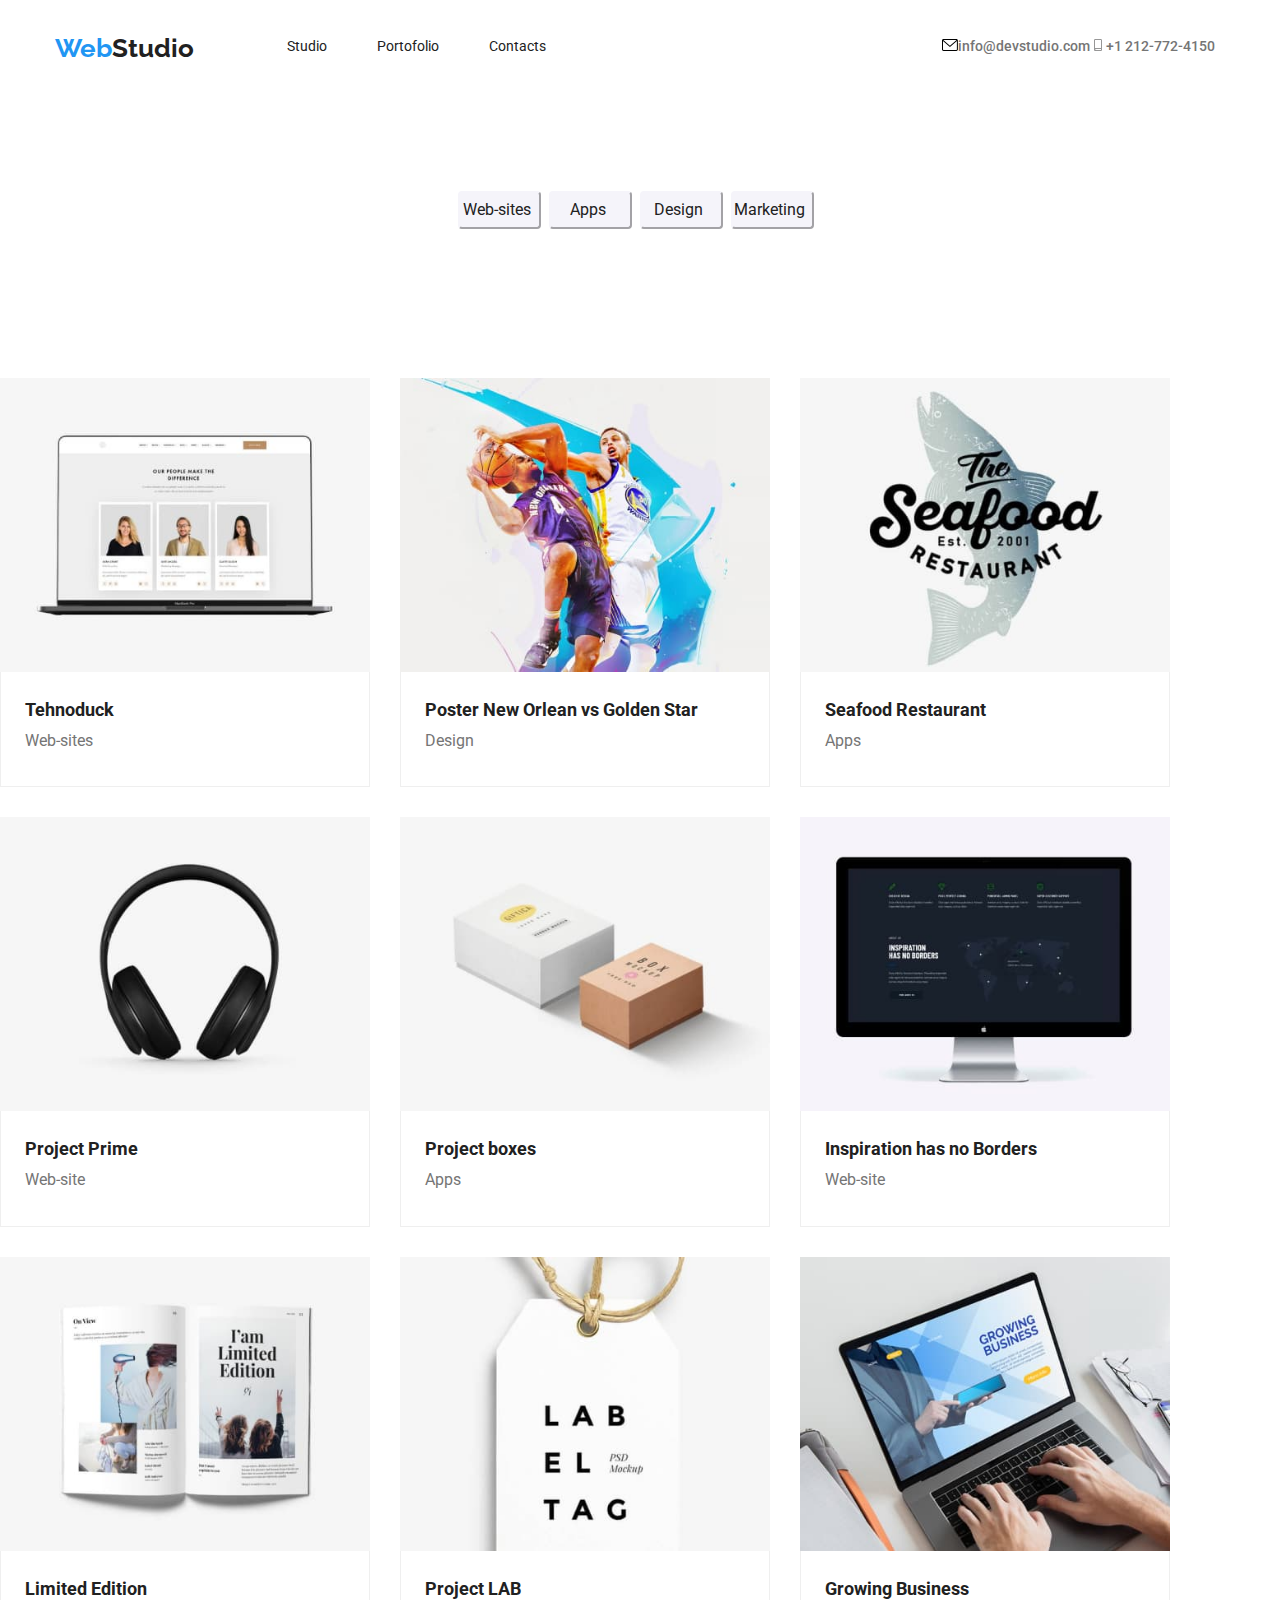
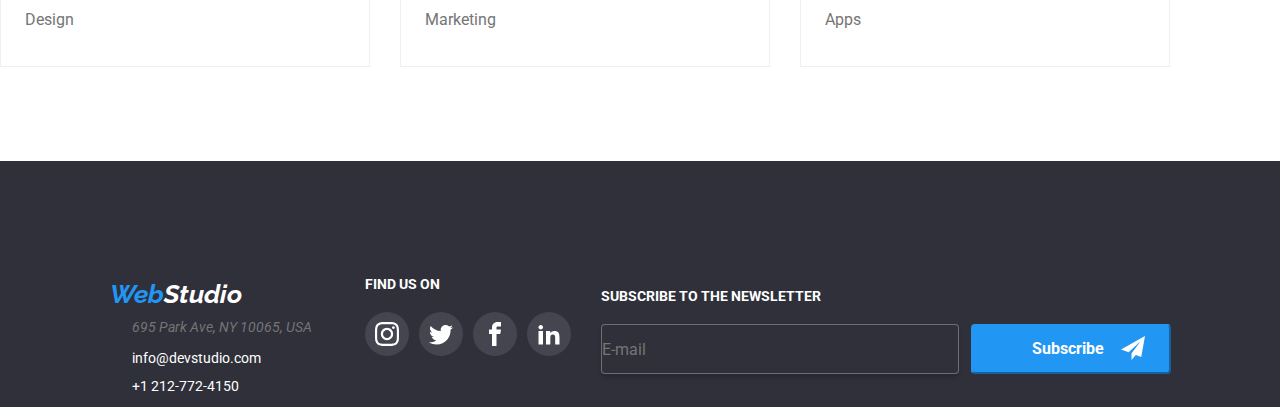
==== commit e91423d9: "realizat ultimele modificari" ====
--- a/portofolio.html
+++ b/portofolio.html
@@ -373,18 +373,20 @@
         </div>
         <div class="subscribe">
           <h4 class="social-title">Subscribe to the newsletter</h4>
-          <input
-            class="e-mail-section"
-            type="email"
-            name="e-mail"
-            placeholder="E-mail"
-          />
-          <button class="button" type="submit">
-            Subscribe
-            <svg class="button_icon">
-              <use href="images/form-icons.svg#icon-send"></use>
-            </svg>
-          </button>
+          <div class="subscribe_item">
+            <input
+              class="e-mail-section"
+              type="email"
+              name="e-mail"
+              placeholder="E-mail"
+            />
+            <button class="button" type="submit">
+              Subscribe
+              <svg class="button_icon">
+                <use href="images/form-icons.svg#icon-send"></use>
+              </svg>
+            </button>
+          </div>
         </div>
       </div>
     </footer>
--- a/css/main.min.css
+++ b/css/main.min.css
@@ -1 +1 @@
-@media screen and (max-width: 1200px){.page-section.what-we-do{display:none}}.grid{flex-basis:0 0 100%;list-style-type:none;display:flex;justify-content:center;align-items:center;flex-wrap:wrap;gap:30px}.grid--col-3 .grid_item{max-width:450px;flex-basis:1 0 100%;position:relative}.grid--col-4 .grid_item{max-width:450px;flex-basis:0 0 100%;display:inline-block}.team--grid .grid_item{-o-object-fit:contain;object-fit:contain;box-shadow:1px 0 2px rgba(0,0,0,.2),1px 0 1px rgba(0,0,0,.14),3px 0 1px rgba(0,0,0,.12)}.social-link{background-color:#fff;border-radius:50%;width:44px;height:44px;display:flex;justify-content:center;align-items:center;padding:10px;transition:background-color 250ms cubic-bezier(0.4, 0, 0.2, 1)}.social-link:hover,.social-link:focus{background-color:#2196f3}.social-link_icon{fill:#757575}@media screen and (min-width: 767px){.team-image{width:354px}}@media screen and (min-width: 767px){.team-image{width:270px}}.section-heading{color:#212121;font-size:36px;font-style:bold;line-height:1.16;text-align:center;padding-bottom:50px}.grid_item{margin-bottom:30px;display:inline-block}.diagram-link{width:100%;display:flex;justify-content:center;align-items:center;background-color:#f5f4fa}.grid_icon{width:70px;height:70px;margin-bottom:30px;margin-top:30px;text-align:center}.grid_title{color:#212121;font-size:16px;font-weight:400px;line-height:1.17;margin-bottom:16px;text-align:center}.grid_parag{color:#757575;font-size:14px;line-height:1.71;margin-top:10px}.icon_grid{list-style-type:none;display:flex;justify-content:center;align-items:center;gap:10px}.icon_grid_item{margin-bottom:30px}.person-name{color:var(--writing-color);font-size:16px;font-weight:500px;line-height:1.17;text-align:center;margin-bottom:10px}.person-title{color:#757575;font-size:16px;font-weight:400px;line-height:1.17;margin-bottom:16px;text-align:center}.apps{width:370px;height:70px;background-color:rgba(47,48,58,.8);position:absolute;left:0;bottom:15px}.apps_title{color:#fff;font-weight:700px;font-size:14px;line-height:1.17;text-align:center;text-transform:uppercase;padding:27px 0}@media screen and (min-width: 767px){.grid--col-4 .grid_item{max-width:354px;flex-shrink:1;flex-basis:calc((100% - 30px)/2)}}@media screen and (min-width: 1200px){.grid--col-4 .grid_item{max-width:270px;flex-basis:calc((100% - 90px)/4)}}.company-link{height:92px;width:170px;border:1px solid #757575;display:flex;justify-content:center;align-items:center}.company-link:focus,.company-link:hover{border:1px solid #2196f3}.company_icon{fill:#757575}.company_icon:hover{fill:#2196f3}.grid--col-6{min-width:480px;display:flex;justify-content:center;align-items:center;margin-bottom:94px}@media screen and (min-width: 767px){.grid--col-6 .grid_item{flex-basis:calc((100% - 60px)/3)}}@media screen and (min-width: 1200px){.grid--col-6 .grid_item{flex-basis:calc((100% - 150px)/6)}}.footer{max-width:1600px;min-width:480px;background-color:#2f303a}.footer-section{width:100%;padding-top:60px;flex-direction:column;align-items:center;justify-content:center}.subscribe{display:flex;justify-content:center;flex-direction:column;align-items:center;gap:20px;padding-top:60px}.social-title{color:#fff;font-family:Roboto;font-style:normal;font-weight:700px;font-size:14px;line-height:16.41px;text-align:center;text-transform:uppercase;margin-bottom:20px}.icon_grid_footer{display:flex;justify-content:center;align-self:center}.icon_grid_footer .social-link{background-color:rgba(255,255,255,.1)}.icon_grid_footer .social-link:hover,.icon_grid_footer .social-link:active{background-color:#2196f3}.icon_grid_footer .social-link .social_icon{fill:#fff}.address--footer{display:flex;justify-content:center;flex-direction:column;align-items:center;padding-top:5px}.address--footer .logo{color:#fff}.address-grid_item{margin-bottom:12px}.address-grid{list-style-type:none}.address-grid .address{padding:0;color:#757575;text-decoration:none;font-size:14px}.address-grid .address:hover,.address-grid .address:focus{color:#2196f3;text-decoration-line:underline 2px #2196f3;cursor:pointer}.address-grid .address-link{color:#fff;text-decoration:none;font-size:14px;font-weight:400px;line-height:1.14;font-style:normal;transition:color 250ms cubic-bezier(0.4, 0, 0.2, 1),-webkit-text-decoration 250ms cubic-bezier(0.4, 0, 0.2, 1);transition:color 250ms cubic-bezier(0.4, 0, 0.2, 1),text-decoration 250ms cubic-bezier(0.4, 0, 0.2, 1);transition:color 250ms cubic-bezier(0.4, 0, 0.2, 1),text-decoration 250ms cubic-bezier(0.4, 0, 0.2, 1),-webkit-text-decoration 250ms cubic-bezier(0.4, 0, 0.2, 1)}.address-grid .address-link:hover,.address-grid .address-link:focus{color:#2196f3;text-decoration-line:underline 2px #2196f3;cursor:pointer}.e-mail-section{width:450px;height:50px;flex-basis:0 1 100%;display:block;font-size:16px;line-height:1.25;color:#757575;background-color:#2f303a;border:1px solid rgba(255,255,255,.3);border-radius:4px;box-shadow:0px 4px 4px 0px rgba(0,0,0,.15)}.e-mail-section:focus-within{border-color:#2196f3;outline:none;cursor:pointer}@media screen and (min-width: 767px){.footer-section{display:flex;justify-content:space-between;align-items:flex-start;flex-direction:row;flex-wrap:wrap}}@media screen and (min-width: 1200px){.footer-section{justify-content:flex-start}.subscribe{flex-direction:column;justify-content:flex-start}}.heading{max-width:700px;font-weight:900px;color:#fff;font-size:44px;line-height:1.36;display:inline-block;margin-bottom:30px;text-align:center;padding-top:200px}.heading__button{margin-bottom:200px}.page-header__inner{margin:0 auto;min-width:320px;max-width:1200px;padding-left:15px;padding-right:15px;min-height:80px;display:flex;justify-content:space-between;align-items:center}.button{width:200px;height:50px;color:#fff;font-weight:700;font-size:16px;line-height:1.85;background-color:#2196f3;border-color:#2196f3;border-radius:4px;display:inline-block;position:relative}.button:hover{cursor:pointer}.button_icon{width:24px;height:24px;position:absolute;top:10px;right:24px;fill:#fff}.page-section{min-width:320px}.container-flex{min-width:320px;max-width:1600px;display:flex;margin:0,auto;justify-content:center;align-items:center;flex-direction:column}.logo{text-decoration:none;color:#212121;font-weight:700;font-family:Raleway;font-size:26px;line-height:1,17;margin-right:93px;padding-top:18px}.web_logo{text-decoration:none;color:#2196f3;font-family:raleway;font-weight:700px;font-size:26px;line-height:1.38}.nav-grid{list-style-type:none;display:flex;gap:50px;padding:24px,0,0,25px;margin-left:auto}.nav-grid .nav-grid_item{display:inline-block}@media(max-width: 767px){.nav-grid{display:none}}.nav-link{color:#212121;font-style:normal;font-weight:500px;font-size:14px;line-height:1.17;text-decoration:none}.nav-link:hover,.nav-link:active,.nav-link:focus{color:#2196f3}.contact-list{list-style-type:none;margin-left:auto}.contact-list .contact-list_item{display:inline-block}@media(max-width: 767px){.contact-list{display:none}}@media screen and (min-width: 767px){.contact-list{display:flex;flex-direction:column;align-items:flex-start}}@media screen and (min-width: 1200px){.contact-list{display:flex;flex-direction:row;margin-right:10px}}.link{text-decoration:none;color:#757575;font-weight:500;font-size:14px;line-height:1.14;font-style:normal}.link:hover,.link:focus,.link:active{color:#2196f3;cursor:pointer;-webkit-text-decoration:underline 2px #2196f3;text-decoration:underline 2px #2196f3;transition-property:cursor,-webkit-text-decoration;transition-property:cursor,text-decoration;transition-property:cursor,text-decoration,-webkit-text-decoration;transition-duration:250ms;transition-delay:250ms;transition-timing-function:cubic-bezier(0.4, 0, 0.2, 1)}.form-title{font-weight:700px;font-size:20px;line-height:1.17;margin-top:40px;margin-left:41px;margin-bottom:12px}.contact-form{width:370px;height:342px;display:flex;justify-content:center;align-items:center;flex-direction:column}.contact-form label{text-align:left;font-size:12px;font-weight:400px;line-height:1.17;color:#757575;margin-bottom:10px;margin-left:75px;position:relative}.contact-form input{border-radius:4px;background-color:#fff;width:370px;height:40px;border:1px solid #757575;margin-top:4px;padding-left:40px}.contact-form textarea{width:370px;height:120px;resize:none;margin-top:4px}.form_icon{width:18px;height:18px;position:absolute;top:30px;left:13.5px;color:#212121}.form_icon:hover{fill:#2196f3}.form_icon{width:18px;height:18px;position:absolute;top:30px;left:13.5px;color:#212121}.form_icon:hover{fill:#2196f3}.form_icon{width:18px;height:18px;position:absolute;top:30px;left:13.5px;color:#212121}.form_icon:hover{fill:#2196f3}.contact-form input:hover,.contact-form input:focus-within{color:#2196f3;outline:none;background-color:#fff;border:1px solid #2196f3;box-shadow:0 2 1 0 rgba(0,0,0,.2),0 1 1 0 rgba(0,0,0,.14),0 1 3 0 rgba(0,0,0,.12);cursor:pointer}.contact-form textarea::-moz-placeholder{padding:12px 16px}.contact-form textarea::placeholder{padding:12px 16px}.contact-form textarea:focus-within{color:#2196f3;outline:none;background-color:#fff;border:1px solid #2196f3;box-shadow:0 2 1 0 rgba(0,0,0,.2),0 1 1 0 rgba(0,0,0,.14),0 1 3 0 rgba(0,0,0,.12);cursor:pointer}.form-agreement{font-size:14px;line-height:1.71;color:#757575;position:relative}.form-agreement svg{width:11px;height:8px;fill:#fff;position:absolute;top:2px;left:43px}.form-span{display:inline-block;width:16px;height:15px;margin-left:40px;margin-right:7px;margin-top:25px;border:1px solid #757575}.form-span:hover{background-color:#2196f3;border:1px solid #2196f3}.checkbox{display:none}.form-link{color:#2196f3;font-size:14px;line-height:1.71}.menu-container{display:flex;padding:0;margin:0;list-style:none;flex-direction:column}.mobile-menu.contacts{margin-top:auto}.mobile-menu.contacts:hover,.mobile-menu.contacts:focus{color:#2196f3;cursor:pointer}.mobile-menu .link{padding:10px;text-decoration:none;font-weight:500px;font-size:40px;color:#212121;text-decoration:none}.mobile-menu .link:hover,.mobile-menu .link:focus{color:#2196f3;cursor:pointer}.social-links{display:flex;flex-direction:row}.social-links:not(:last-child){border-right:1px solid #757575}.social-link_item{color:#2196f3;text-decoration:none;font-size:18px;text-decoration:none;margin-left:20px}.menu-toggle{min-height:40px;min-width:40px;display:flex;align-items:center;justify-content:center;color:#212121;margin:0;padding:0;background-color:rgba(0,0,0,0);cursor:pointer;border:none;border-radius:50%;outline:none}.menu-toggle:hover,.menu-toggle:focus{color:#2196f3;cursor:pointer}.menu-container{position:fixed;top:0;left:0;width:100vw;height:100vh;padding:32px;background-color:#fff;z-index:999;transform:translateX(100%);transition:transform 250ms ease-in-out}.menu-container.is-open{transform:translateX(0)}.menu-container .menu-toggle{position:absolute;top:16px;right:16px;color:#212121}.mobile-menu{padding:0;margin:0;list-style:none}.contact-link{color:#757575;text-decoration:none}@media screen and (min-width: 767px){.menu-toggle{display:none}}.product-grid{display:flex;flex-wrap:wrap;list-style-type:none;gap:30px;margin-bottom:94px;justify-content:center;align-items:center}.product-grid.product-item{max-width:450px;flex-basis:1 0 100%}.box{margin-left:auto;margin-right:auto;width:370px;height:294px;position:relative;overflow:hidden}.overlay{width:100%;height:100%;position:absolute;top:0;bottom:0;left:0;right:0;margin-top:1px;text-align:left;background-color:rgba(33,150,243,.9);transform:translatey(100%);transition:transform 250ms cubic-bezier(0.4, 0, 0.2, 1)}.overlay_item{color:#fff;font-weight:400;font-size:18px;line-height:1.55;padding:63px 24px 94px}.box :hover .overlay,.product-item:hover .overlay{transform:translatey(0)}.subtitle{border-bottom:1px solid rgba(238,238,238,.9333333333);border-left:1px solid rgba(238,238,238,.9333333333);border-right:1px solid rgba(238,238,238,.9333333333);padding-left:24px;padding-right:24px;padding-bottom:20px}.subtitle_name{color:#212121;font-style:bold;font-size:18px;line-height:2;padding-top:20px;margin-bottom:4px}.subtitle_item{color:#757575;font-size:16px;font-weight:400px;line-height:1.17;margin-bottom:16px;text-align:left}.grid-buttons{list-style-type:none;display:flex;justify-content:center;align-items:center;margin-bottom:50px;flex-wrap:wrap}.grid-buttons_item{padding:6px,25px}.nav-button{min-width:83px;height:38px;color:#212121;background-color:#f5f4fa;border-color:#f5f4fa;border-radius:4px;font-style:medium;font-size:16px;text-align:center;margin-right:8px}.nav-button:hover,.nav-button:active,.nav-button:focus{cursor:pointer;background-color:#2196f3;border-color:#2196f3;color:#fff;box-shadow:0 2px 2px 0 rgba(0,0,0,.12),0 1px 2px 0 rgba(0,0,0,.08)}@media screen and (min-width: 767px){.product-grid{justify-content:flex-start}.product-grid .product-item{max-width:354px;flex-basis:calc((100% - 30px)/2)}}@media screen and (min-width: 767px){.product-grid .product-item{max-width:370px;flex-basis:calc((100% - 60px)/3)}}*{-webkit-margin-before:0;margin-block-start:0;-webkit-margin-after:0;margin-block-end:0;-webkit-margin-start:0;margin-inline-start:0;-webkit-margin-end:0;margin-inline-end:0;-webkit-padding-start:0;padding-inline-start:0}body{font-family:Roboto;font-weight:400;font-size:36px;line-height:1.66;letter-spacing:3%}.modal{position:fixed;width:100%;height:100%;background-color:rgba(0,0,0,.2);z-index:99;display:flex;justify-content:center;align-items:center;transition:opacity 4000ms cubic-bezier(0.4, 0, 0.2, 1),transform 4000ms cubic-bezier(0.4, 0, 0.2, 1)}.close-modal{padding:0;border-radius:50%;border:1px solid rgba(0,0,0,.1);width:30px;height:30px;font-size:16px;line-height:30px;display:flex;justify-content:center;align-items:center;position:absolute;top:8px;right:8px;cursor:pointer;background-color:#fff}.close-modal:hover{border-color:#2196f3}.inner-modal{border-color:#2196f3;width:450px;height:609px;text-align:center;background-color:#fff;box-shadow:0px 2px 1px 0px rgba(0,0,0,.2),0 1px 1px 0 rgba(0,0,0,.14);position:relative}.inner-modal:hover,.inner-modal:focus{transition-property:box-shadow;transition-duration:250ms;transition-timing-function:cubic-bezier(0.4, 0, 0.2, 1)}.is-hidden{visibility:hidden;opacity:0;pointer-events:none;transform:scale(0)}.container{min-width:480px;max-width:1600px;margin:0 auto;display:flex;justify-content:center;align-items:center;gap:30px}.heading-section{min-width:480px;max-width:1600px;margin:0,auto;background-image:url("../images/backgroundimg/Header.jpg");background-repeat:no-repeat;background-size:cover}@media(min-width: 768px){.heading-section{background-image:url("../images/backgroundimg/Header7.jpg");background-size:cover}}@media screen and (min-width: 1170px){.heading-section{background-image:url("../images/backgroundimg/header1.jpg");background-size:cover}}.social_icon{fill:#757575}.social_icon:hover{fill:#fff}/*# sourceMappingURL=main.min.css.map */+@media screen and (max-width: 1200px){.page-section.what-we-do{display:none}}.grid{flex-basis:0 0 100%;list-style-type:none;display:flex;justify-content:center;align-items:center;flex-wrap:wrap;gap:30px;margin-bottom:94px}.grid--col-3 .grid_item{max-width:450px;flex-basis:1 0 100%;position:relative}.grid--col-4 .grid_item{max-width:450px;flex-basis:0 0 100%;display:inline-block}.team--grid .grid_item{-o-object-fit:contain;object-fit:contain;box-shadow:1px 0 2px rgba(0,0,0,.2),1px 0 1px rgba(0,0,0,.14),3px 0 1px rgba(0,0,0,.12)}.social-link{background-color:#fff;border-radius:50%;width:44px;height:44px;display:flex;justify-content:center;align-items:center;padding:10px;transition:background-color 250ms cubic-bezier(0.4, 0, 0.2, 1)}.social-link:hover,.social-link:focus{background-color:#2196f3}.social-link_icon{fill:#757575}@media screen and (min-width: 767px){.team-image{width:354px}}@media screen and (min-width: 1200px){.team-image{max-width:100%}}.section-heading{color:#212121;font-size:36px;font-style:bold;line-height:1.16;text-align:center;padding-bottom:50px}.grid_item{margin-bottom:30px;display:inline-block}.diagram-link{width:100%;margin-bottom:30px;display:flex;justify-content:center;align-items:center;background-color:#f5f4fa}.grid_icon{width:70px;height:70px;margin-bottom:30px;margin-top:30px;text-align:center}.grid_title{color:#212121;font-size:16px;font-weight:400px;line-height:1.17;margin-bottom:16px;text-align:center}.grid_parag{color:#757575;font-size:14px;line-height:1.71;margin-top:10px}.icon_grid{margin:0;padding:0;width:100%;list-style-type:none;display:flex;justify-content:center;align-items:center;gap:10px}.icon_grid_item{margin-bottom:30px}.person-name{color:var(--writing-color);font-size:16px;font-weight:500px;line-height:1.17;text-align:center;margin-bottom:10px}.person-title{color:#757575;font-size:16px;font-weight:400px;line-height:1.17;margin-bottom:16px;text-align:center}.apps{width:370px;height:70px;background-color:rgba(47,48,58,.8);position:absolute;left:0;bottom:15px}.apps_title{color:#fff;font-weight:700px;font-size:14px;line-height:1.17;text-align:center;text-transform:uppercase;padding:27px 0}@media screen and (min-width: 767px){.grid--col-4 .grid_item{max-width:354px;flex-shrink:1;flex-basis:calc((100% - 30px)/2)}}@media screen and (min-width: 1200px){.grid--col-4 .grid_item{flex-basis:calc((100% - 90px)/4);flex-shrink:1;flex-wrap:nowrap}}.company-link{height:92px;width:170px;border:1px solid #757575;display:flex;justify-content:center;align-items:center}.company-link:focus,.company-link:hover{border:1px solid #2196f3}.company_icon{fill:#757575}.company_icon:hover{fill:#2196f3}.grid--col-6{min-width:480px;display:flex;justify-content:center;align-items:center;margin-bottom:94px}@media screen and (min-width: 767px){.grid--col-6 .grid_item{flex-basis:calc((100% - 60px)/3)}}@media screen and (min-width: 1200px){.grid--col-6 .grid_item{flex-basis:calc((100% - 150px)/6)}}.footer{max-width:1600px;min-width:480px;background-color:#2f303a}.footer-section{width:100%;padding-top:60px;display:flex;flex-direction:column;align-items:flex-start;justify-content:center}.subscribe{gap:20px}.subscribe_item{display:flex;flex-direction:column;justify-content:center;align-items:center;gap:20px}@media screen and (min-width: 1200px){.subscribe_item{display:flex;flex-direction:row;gap:12px}}.social-title{color:#fff;font-family:Roboto;font-style:normal;font-weight:700px;font-size:14px;line-height:16.41px;text-align:center;text-transform:uppercase;margin-bottom:20px}.icon_grid_footer{display:flex;justify-content:center;align-self:center}.icon_grid_footer .social-link{background-color:rgba(255,255,255,.1)}.icon_grid_footer .social-link:hover,.icon_grid_footer .social-link:active{background-color:#2196f3}.icon_grid_footer .social-link .social_icon{fill:#fff}.address--footer{display:flex;justify-content:center;flex-direction:column;align-items:center}.address--footer .logo{color:#fff}.address-grid_item{margin-bottom:12px;display:flex}.address-grid{list-style-type:none}.address-grid .address{padding:0;color:#757575;text-decoration:none;font-size:14px}.address-grid .address:hover,.address-grid .address:focus{color:#2196f3;text-decoration-line:underline 2px #2196f3;cursor:pointer}.address-grid .address-link{color:#fff;text-decoration:none;font-size:14px;font-weight:400px;line-height:1.14;font-style:normal;transition:color 250ms cubic-bezier(0.4, 0, 0.2, 1),-webkit-text-decoration 250ms cubic-bezier(0.4, 0, 0.2, 1);transition:color 250ms cubic-bezier(0.4, 0, 0.2, 1),text-decoration 250ms cubic-bezier(0.4, 0, 0.2, 1);transition:color 250ms cubic-bezier(0.4, 0, 0.2, 1),text-decoration 250ms cubic-bezier(0.4, 0, 0.2, 1),-webkit-text-decoration 250ms cubic-bezier(0.4, 0, 0.2, 1)}.address-grid .address-link:hover,.address-grid .address-link:focus{color:#2196f3;text-decoration-line:underline 2px #2196f3;cursor:pointer}.e-mail-section{width:450px;height:50px;display:flex;flex-direction:row;font-size:16px;line-height:1.25;color:#757575;background-color:#2f303a;border:1px solid rgba(255,255,255,.3);border-radius:4px;box-shadow:0px 4px 4px 0px rgba(0,0,0,.15)}.e-mail-section:focus-within{border-color:#2196f3;outline:none;cursor:pointer}@media screen and (min-width: 767px){.footer-section{display:flex;justify-content:space-between;align-items:flex-start;flex-direction:row;flex-wrap:wrap}}@media screen and (min-width: 1200px){.e-mail-section{width:358px;height:50px}}@media screen and (min-width: 1200px){.footer-section{justify-content:flex-start}.subscribe{flex-direction:column;justify-content:flex-start;flex-wrap:wrap}.social-title{text-align:left}}.heading{max-width:360px;font-weight:900px;color:#fff;font-size:26px;line-height:1.36;display:inline-block;margin-bottom:30px;text-align:center;padding-top:200px}.heading__button{margin-bottom:200px}.page-header__inner{margin:0 auto;min-width:320px;max-width:1200px;padding-left:15px;padding-right:15px;min-height:80px;display:flex;justify-content:space-between;align-items:center}.button{width:200px;height:50px;color:#fff;font-weight:700;font-size:16px;line-height:1.85;background-color:#2196f3;border-color:#2196f3;border-radius:4px;display:inline-block;position:relative}.button:hover{cursor:pointer}.button_icon{width:24px;height:24px;position:absolute;top:10px;right:24px;fill:#fff}.page-section{min-width:320px}.container-flex{min-width:320px;max-width:1600px;display:flex;margin:0,auto;justify-content:center;align-items:center;flex-direction:column}.logo{text-decoration:none;color:#212121;font-weight:700;font-family:Raleway;font-size:26px;line-height:1,17;margin-right:93px;padding-top:18px}.web_logo{text-decoration:none;color:#2196f3;font-family:raleway;font-weight:700px;font-size:26px;line-height:1.38}.nav-grid{list-style-type:none;display:flex;gap:50px;padding:24px,0,0,25px;margin-left:auto}.nav-grid .nav-grid_item{display:inline-block}@media(max-width: 767px){.nav-grid{display:none}}.nav-link{color:#212121;font-style:normal;font-weight:500px;font-size:14px;line-height:1.17;text-decoration:none}.nav-link:hover,.nav-link:active,.nav-link:focus{color:#2196f3}.contact-list{list-style-type:none;margin-left:auto}.contact-list .contact-list_item{display:inline-block}@media(max-width: 767px){.contact-list{display:none}}@media screen and (min-width: 767px){.contact-list{display:flex;flex-direction:column;align-items:flex-start}}@media screen and (min-width: 1200px){.contact-list{display:flex;flex-direction:row;margin-right:10px}.heading{font-size:44px;max-width:696px}}.link{text-decoration:none;color:#757575;font-weight:500;font-size:14px;line-height:1.14;font-style:normal}.link:hover,.link:focus,.link:active{color:#2196f3;cursor:pointer;-webkit-text-decoration:underline 2px #2196f3;text-decoration:underline 2px #2196f3;transition-property:cursor,-webkit-text-decoration;transition-property:cursor,text-decoration;transition-property:cursor,text-decoration,-webkit-text-decoration;transition-duration:250ms;transition-delay:250ms;transition-timing-function:cubic-bezier(0.4, 0, 0.2, 1)}.form-title{font-weight:700px;font-size:20px;line-height:1.17;margin-top:40px;margin-left:41px;margin-bottom:12px}.contact-form{width:370px;height:342px;display:flex;justify-content:center;align-items:center;flex-direction:column}.contact-form label{text-align:left;font-size:12px;font-weight:400px;line-height:1.17;color:#757575;margin-bottom:10px;margin-left:75px;position:relative}.contact-form input{border-radius:4px;background-color:#fff;width:370px;height:40px;border:1px solid #757575;margin-top:4px;padding-left:40px}.contact-form textarea{width:370px;height:120px;resize:none;margin-top:4px}.form_icon{width:18px;height:18px;position:absolute;top:30px;left:13.5px;color:#212121}.form_icon:hover{fill:#2196f3}.form_icon{width:18px;height:18px;position:absolute;top:30px;left:13.5px;color:#212121}.form_icon:hover{fill:#2196f3}.form_icon{width:18px;height:18px;position:absolute;top:30px;left:13.5px;color:#212121}.form_icon:hover{fill:#2196f3}.contact-form input:hover,.contact-form input:focus-within{color:#2196f3;outline:none;background-color:#fff;border:1px solid #2196f3;box-shadow:0 2 1 0 rgba(0,0,0,.2),0 1 1 0 rgba(0,0,0,.14),0 1 3 0 rgba(0,0,0,.12);cursor:pointer}.contact-form textarea::-moz-placeholder{padding:12px 16px}.contact-form textarea::placeholder{padding:12px 16px}.contact-form textarea:focus-within{color:#2196f3;outline:none;background-color:#fff;border:1px solid #2196f3;box-shadow:0 2 1 0 rgba(0,0,0,.2),0 1 1 0 rgba(0,0,0,.14),0 1 3 0 rgba(0,0,0,.12);cursor:pointer}.form-agreement{font-size:14px;line-height:1.71;color:#757575;position:relative}.form-agreement svg{width:11px;height:8px;fill:#fff;position:absolute;top:2px;left:43px}.form-span{display:inline-block;width:16px;height:15px;margin-left:40px;margin-right:7px;margin-top:25px;border:1px solid #757575}.form-span:hover{background-color:#2196f3;border:1px solid #2196f3}.checkbox{display:none}.form-link{color:#2196f3;font-size:14px;line-height:1.71}.menu-container{display:flex;padding:0;margin:0;list-style:none;flex-direction:column}.mobile-menu.contacts{margin-top:auto}.mobile-menu.contacts:hover,.mobile-menu.contacts:focus{color:#2196f3;cursor:pointer}.mobile-menu .link{padding:10px;text-decoration:none;font-weight:500px;font-size:40px;color:#212121;text-decoration:none}.mobile-menu .link:hover,.mobile-menu .link:focus{color:#2196f3;cursor:pointer}.social-links{display:flex;flex-direction:row}.social-links:not(:last-child){border-right:1px solid #757575}.social-link_item{color:#2196f3;text-decoration:none;font-size:18px;text-decoration:none;margin-left:20px}.menu-toggle{min-height:40px;min-width:40px;display:flex;align-items:center;justify-content:center;color:#212121;margin:0;padding:0;background-color:rgba(0,0,0,0);cursor:pointer;border:none;border-radius:50%;outline:none}.menu-toggle:hover,.menu-toggle:focus{color:#2196f3;cursor:pointer}.menu-container{position:fixed;top:0;left:0;width:100vw;height:100vh;padding:32px;background-color:#fff;z-index:999;transform:translateX(100%);transition:transform 250ms ease-in-out}.menu-container.is-open{transform:translateX(0)}.menu-container .menu-toggle{position:absolute;top:16px;right:16px;color:#212121}.mobile-menu{padding:0;margin:0;list-style:none}.contact-link{color:#757575;text-decoration:none}@media screen and (min-width: 767px){.menu-toggle{display:none}}.product-grid{display:flex;flex-wrap:wrap;list-style-type:none;gap:30px;margin-bottom:94px;justify-content:center;align-items:center}.product-grid.product-item{max-width:450px;flex-basis:1 0 100%}.product-image{width:100%}.box{margin-left:auto;margin-right:auto;width:370px;height:294px;position:relative;overflow:hidden}.overlay{width:100%;height:100%;position:absolute;top:0;bottom:0;left:0;right:0;margin-top:1px;text-align:left;background-color:rgba(33,150,243,.9);transform:translatey(100%);transition:transform 250ms cubic-bezier(0.4, 0, 0.2, 1)}.overlay_item{color:#fff;font-weight:400;font-size:18px;line-height:1.55;padding:63px 24px 94px}.box :hover .overlay,.product-item:hover .overlay{transform:translatey(0)}.subtitle{border-bottom:1px solid rgba(238,238,238,.9333333333);border-left:1px solid rgba(238,238,238,.9333333333);border-right:1px solid rgba(238,238,238,.9333333333);padding-left:24px;padding-right:24px;padding-bottom:20px}.subtitle_name{color:#212121;font-style:bold;font-size:18px;line-height:2;padding-top:20px;margin-bottom:4px}.subtitle_item{color:#757575;font-size:16px;font-weight:400px;line-height:1.17;margin-bottom:16px;text-align:left}.grid-buttons{list-style-type:none;display:flex;justify-content:flex-start;align-items:flex-start;margin-bottom:50px;flex-wrap:wrap}.grid-buttons_item{padding:6px,25px}.nav-button{min-width:83px;height:38px;color:#212121;background-color:#f5f4fa;border-color:#f5f4fa;border-radius:4px;font-style:medium;font-size:16px;text-align:center;margin-right:8px}.nav-button:hover,.nav-button:active,.nav-button:focus{cursor:pointer;background-color:#2196f3;border-color:#2196f3;color:#fff;box-shadow:0 2px 2px 0 rgba(0,0,0,.12),0 1px 2px 0 rgba(0,0,0,.08)}@media screen and (min-width: 767px){.product-grid{justify-content:flex-start}.product-grid .product-item{-o-object-fit:contain;object-fit:contain;max-width:354px;flex-basis:calc((100% - 30px)/2)}}@media screen and (min-width: 767px){.product-grid .product-item{max-width:370px;flex-basis:calc((100% - 60px)/3)}}*{-webkit-margin-before:0;margin-block-start:0;-webkit-margin-after:0;margin-block-end:0;-webkit-margin-start:0;margin-inline-start:0;-webkit-margin-end:0;margin-inline-end:0;-webkit-padding-start:0;padding-inline-start:0}body{font-family:Roboto;font-weight:400;font-size:36px;line-height:1.66;letter-spacing:3%}.modal{position:fixed;width:100%;height:100%;background-color:rgba(0,0,0,.2);z-index:99;display:flex;justify-content:center;align-items:center;transition:opacity 4000ms cubic-bezier(0.4, 0, 0.2, 1),transform 4000ms cubic-bezier(0.4, 0, 0.2, 1)}.close-modal{padding:0;border-radius:50%;border:1px solid rgba(0,0,0,.1);width:30px;height:30px;font-size:16px;line-height:30px;display:flex;justify-content:center;align-items:center;position:absolute;top:8px;right:8px;cursor:pointer;background-color:#fff}.close-modal:hover{border-color:#2196f3}.inner-modal{border-color:#2196f3;width:450px;height:609px;text-align:center;background-color:#fff;box-shadow:0px 2px 1px 0px rgba(0,0,0,.2),0 1px 1px 0 rgba(0,0,0,.14);position:relative}.inner-modal:hover,.inner-modal:focus{transition-property:box-shadow;transition-duration:250ms;transition-timing-function:cubic-bezier(0.4, 0, 0.2, 1)}.is-hidden{visibility:hidden;opacity:0;pointer-events:none;transform:scale(0)}.container{min-width:480px;max-width:1600px;margin:0 auto;display:flex;justify-content:center;align-items:center;gap:30px;padding-top:94px}.heading-section{min-width:480px;max-width:1600px;margin:0,auto;background-image:url("../images/backgroundimg/Header.jpg");background-repeat:no-repeat;background-size:cover}@media(min-width: 768px){.heading-section{background-image:url("../images/backgroundimg/Header7.jpg");background-size:cover}}@media screen and (min-width: 1170px){.heading-section{background-image:url("../images/backgroundimg/header1.jpg");background-size:cover}}.social_icon{fill:#757575}.social_icon:hover,.social_icon:focus{fill:#fff}/*# sourceMappingURL=main.min.css.map */